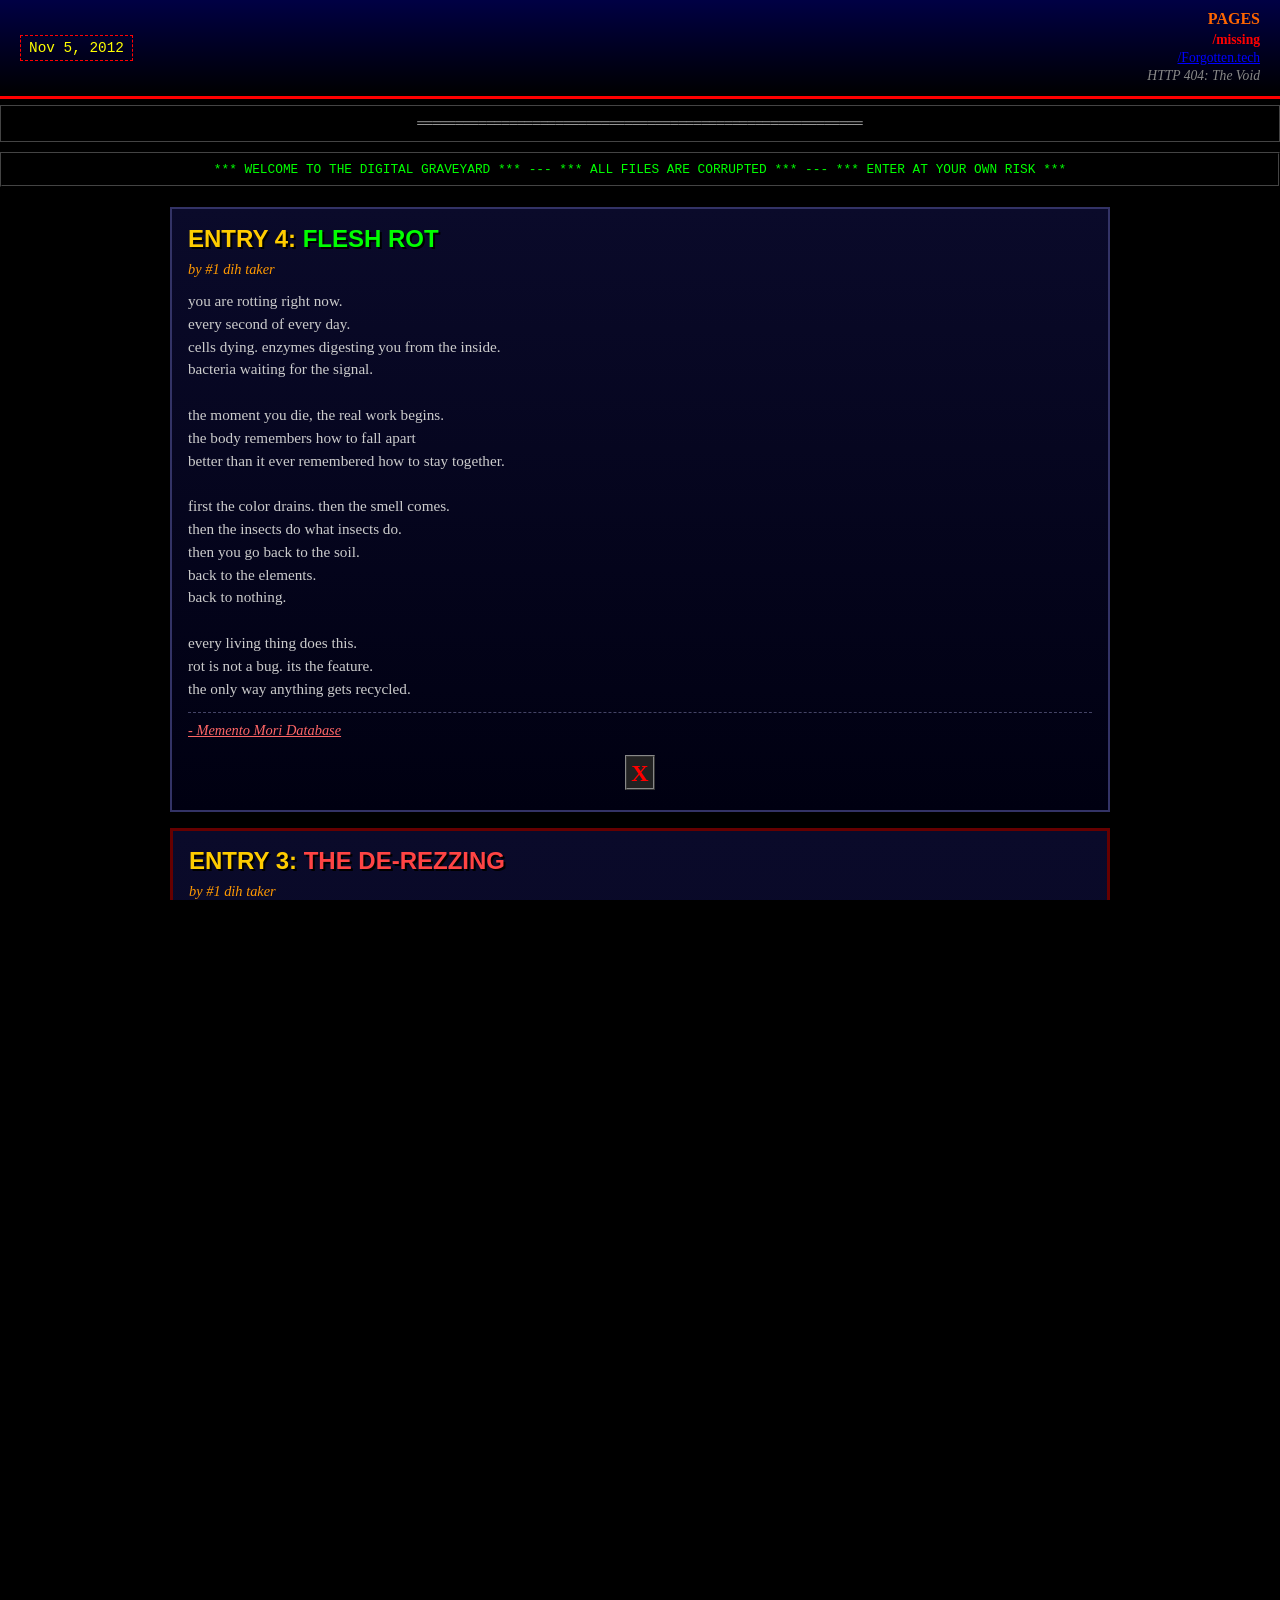
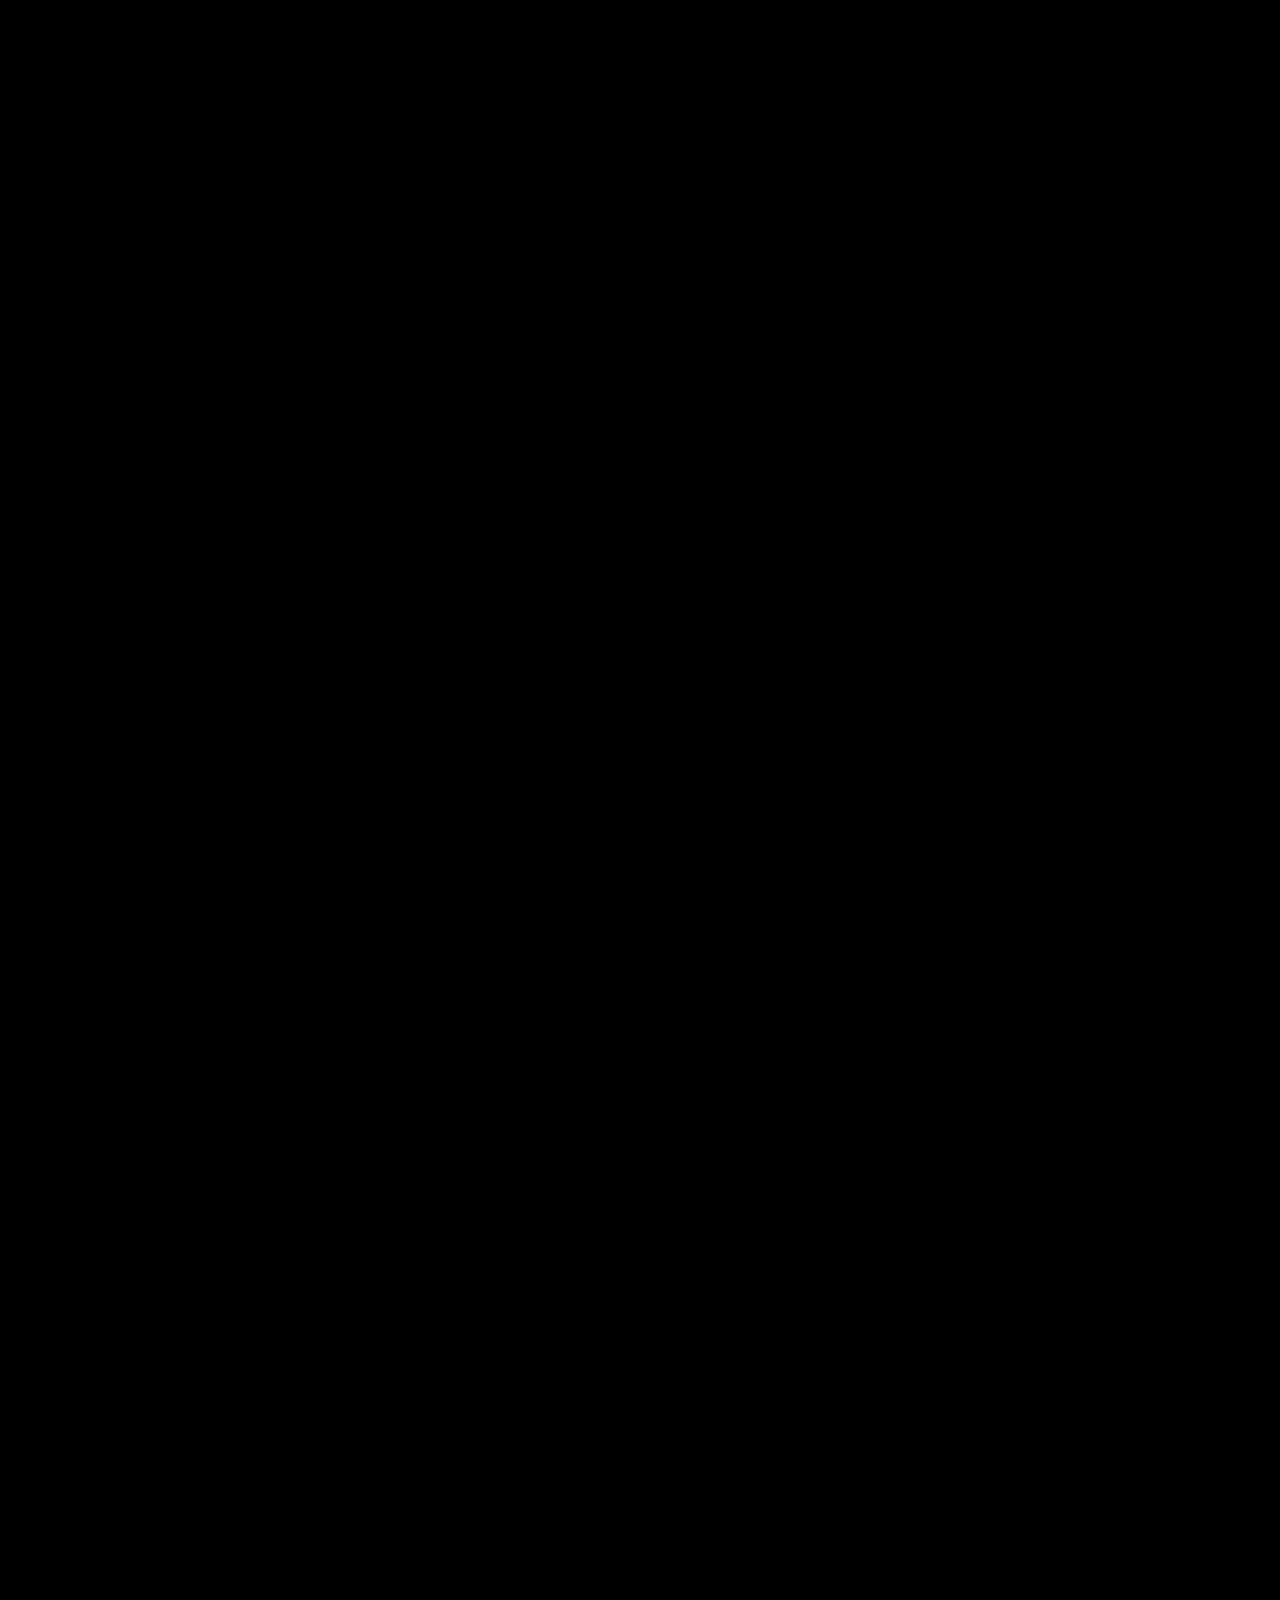
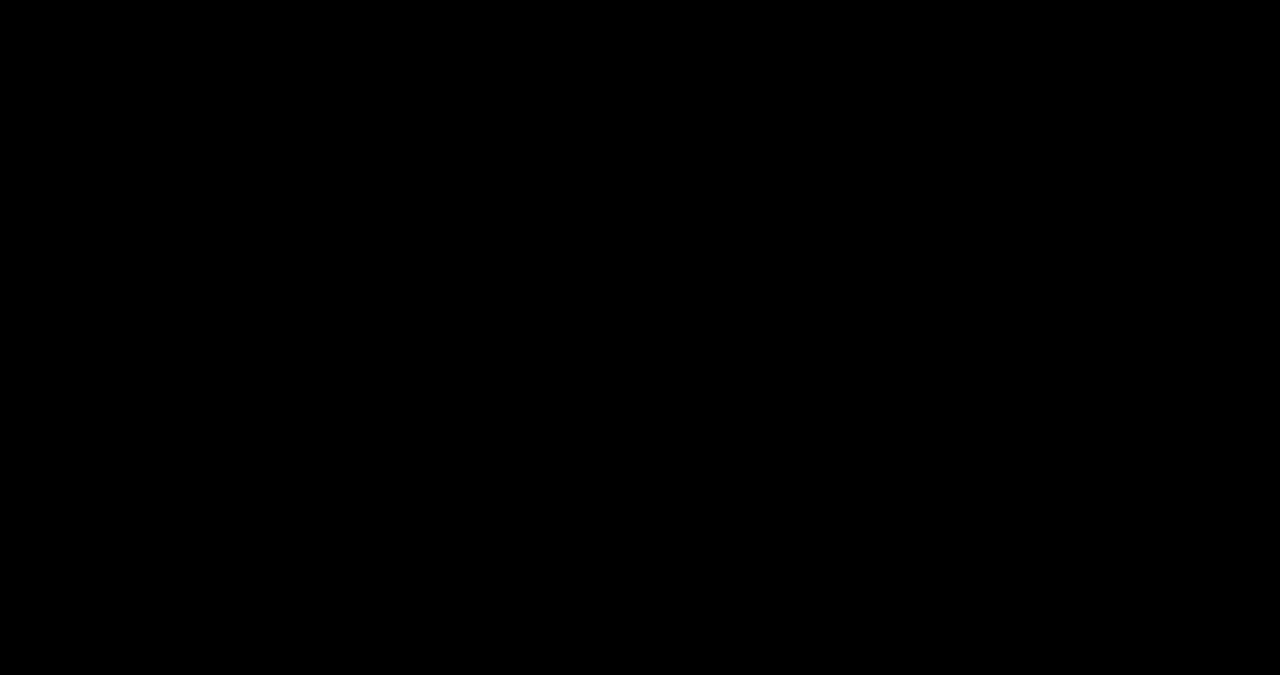
==== index.html @ eaf00bf6 "Move entry 4 up" ====
<!DOCTYPE html>
<html lang="en">
<head>
    <meta charset="UTF-8">
    <meta name="viewport" content="width=device-width, initial-scale=1.0">
    <title>ENTRY DUMP</title>
    <link rel="stylesheet" href="style.css">
</head>
<body>

<div class="desktop-container">

    <div class="top-section">
        <div class="date-box">OCT 31, 2024</div>
        <div class="pages-box">
            <h2>PAGES</h2>
            <ul>
                <li><span class="missing">/missing</span></li>
                <li><a href="forgotten-tech.html">/Forgotten.tech</a></li>
                <li><span class="void">HTTP 404: The Void</span></li>
            </ul>
        </div>
    </div>

    <div style="text-align: center; padding: 10px; font-size: 0.8rem; color: #aaaaaa; font-family: 'Courier New', monospace; background: rgba(0,0,0,0.7); border: 1px ridge #444; margin: 6px 0;">
        ══════════════════════════════════════════════════════════

    </div>

    <div class="marquee">
        *** WELCOME TO THE DIGITAL GRAVEYARD *** --- *** ALL FILES ARE CORRUPTED *** --- *** ENTER AT YOUR OWN RISK ***
    </div>

    <div class="entries-grid">

                <div class="entry entry-4">
            <h1>ENTRY 4: <span class="glitch-text">FLESH ROT</span></h1>
            <p class="author">by #1 dih taker</p>
            <div class="text-block">
                you are rotting right now.<br>
                every second of every day.<br>
                cells dying. enzymes digesting you from the inside.<br>
                bacteria waiting for the signal.<br><br>

                the moment you die, the real work begins.<br>
                the body remembers how to fall apart<br>
                better than it ever remembered how to stay together.<br><br>

                first the color drains. then the smell comes.<br>
                then the insects do what insects do.<br>
                then you go back to the soil.<br>
                back to the elements.<br>
                back to nothing.<br><br>

                every living thing does this.<br>
                rot is not a bug. its the feature.<br>
                the only way anything gets recycled.
            </div>
            <div class="footer-links">
                <a href="#" class="red-link">- Memento Mori Database</a>
            </div>
            <div class="broken-icon-container">
                <div class="broken-img-sim">
                    <div class="red-x">X</div>
                </div>
            </div>
        </div>
        
        <div class="entry entry-3">
            <h1>ENTRY 3: <span class="derezzing">THE DE-REZZING</span></h1>
            <p class="author">by #1 dih taker</p>
            <div class="text-block">
                every time you copy a file, it loses something.<br>
                maybe not a lot. maybe nothing you can see.<br>
                but something.<br><br>

                a jpeg saved 80 times.<br>
                an mp3 transcoded too many generations deep.<br>
                a VHS tape dubbed from a dub of a dub.<br><br>

                the original is still there somewhere.<br>
                but you cant reach it anymore.<br>
                the signal is buried under noise.<br>
                the detail is gone.<br>
                what remains is a suggestion of what was.<br><br>

                thats rot too. not destruction, <br>
                but gradual, irreversible blurring.
            </div>
            <img src="imgs/df.png" alt="digital artifact" class="rot-image">
            <div class="footer-links">
                <a href="#" class="red-link">- Compression Artifact Registry</a>
            </div>
            <div class="broken-icon-container">
                <div class="broken-img-sim">
                    <div class="red-x">X</div>
                </div>
            </div>
        </div>

        <div class="entry entry-2">
            <h1>ENTRY 2: <span class="glitch-text">ROT IN GAMES</span></h1>
            <p class="author">by Max</p>
            <div class="text-block">
                When a game rots, you can feel it.<br>
                textures load in wrong. sounds skip.<br>
                the framerate stutters in places it didnt used to.<br>
                a character model stretches into oblivion.<br><br>

                the game was fine once. it worked.<br>
                but code deteriorates. servers go down.<br>
                dependencies break. the world moves on<br>
                and the game stays frozen in time,<br>
                slowly falling apart.<br><br>

                not all rot is physical.<br>
                sometimes its just the memory of a game<br>
                that doesnt exist anymore.<br>
                and you cant go back because theres nothing to go back to.
            </div>
            <div class="footer-links">
                <a href="#" class="red-link">- Digital Decay Archive</a>
            </div>
            <div class="broken-icon-container">
                <div class="broken-img-sim">
                    <div class="red-x">X</div>
                </div>
            </div>
        </div>

        <div class="entry entry-1">
            <h1>ENTRY 1: <span class="glitch-text">WHAT IS ROT</span></h1>
            <p class="author">by Max</p>
            <div class="text-block">
                What is rot?<br><br>

                The Oxford dictionary says: <i>to decay, decompose,<br>
                fall apart.</i> a verb. a noun. the process and the result.<br><br>

                but thats the sterile version.<br>
                rot is what the universe does to everything<br>
                you forget to look at.<br><br>

                digital rot is the same but crueler.<br>
                because by the time you notice,<br>
                the file is already gone.<br>
                the 1 already became a 0.<br>
                the face already became unrecognizable.<br><br>

                things falling apart in the dark<br>
                where nobody is watching.
            </div>
            <img src="imgs/rot.png" alt="rot" class="rot-image">
            <div class="footer-links">
                <a href="#" class="red-link">- The Rot Papers</a>
            </div>
            <div class="broken-icon-container">
                <div class="broken-img-sim">
                    <div class="red-x">X</div>
                </div>
            </div>
        </div>

    </div>

    <div style="text-align: center; padding: 14px 10px; font-size: 1rem; font-weight: bold; color: #aaaaaa; font-family: 'Courier New', monospace; letter-spacing: 2px; background: rgba(0,0,0,0.7); border: 1px ridge #444; margin: 6px 0;">
        .... - - .--. ... ---... -..-. -..-. .-- .-- .-- .-.-.- .... . .- ...- . -. ... --. .- - . .-.-.- -.-. --- -- -..-.
    </div>

    <div style="text-align: center; padding: 14px 10px; font-size: 0.8rem; color: #aaaaaa; font-family: 'Courier New', monospace; background: rgba(0,0,0,0.7); border: 1px ridge #444; margin: 6px 0;">
        ENTRY DUMP // ALL RIGHTS RESERVED // NO WARRANTY // DATA MAY BE CORRUPTED<br>        
        best viewed at 800x600 with Netscape Navigator 4.0
    </div>

</div>

<script src="script.js"></script>
</body>
</html>
---- style.css ----
* {
    box-sizing: border-box;
    margin: 0;
    padding: 0;
}

body, html {
    height: 100%;
    background: #000000;
    background-image: url('imgs/dritftinginspace.png');
    background-repeat: repeat;
    font-family: "Times New Roman", Times, serif;
    color: #ffffff;
    overflow-y: auto;
}

body {
    background-color: #000000;
    background-image: url('imgs/image.png');
    background-repeat: no-repeat;
    background-position: center center;
    background-size: cover;
}

a {
    color: #0000ff;
    text-decoration: underline;
}

a:visited {
    color: #800080;
}

a:hover {
    color: #ff0000;
}

.desktop-container {
    width: 100%;
    min-height: 100vh;
}

.top-section {
    background: linear-gradient(180deg, #000044 0%, #000022 50%, #000000 100%);
    border-bottom: 3px solid #ff0000;
    padding: 10px 20px;
    display: flex;
    justify-content: space-between;
    align-items: center;
}

.date-box {
    color: #ffff00;
    font-family: "Courier New", monospace;
    font-size: 0.9rem;
    padding: 4px 8px;
    border: 1px dashed #ff0000;
}

.date-box.red-date {
    color: #ff0000 !important;
    font-weight: bold;
    border-color: #ffff00;
    animation: flash-red 1s infinite;
}

@keyframes flash-red {
    50% { background: #330000; }
}

.pages-box {
    text-align: right;
}

.pages-box h2 {
    font-size: 1rem;
    font-weight: bold;
    color: #ff6600;
    margin-bottom: 4px;
}

.pages-box ul {
    list-style: none;
}

.pages-box li {
    font-size: 0.85rem;
    margin-bottom: 2px;
}

.missing {
    color: #ff0000;
    font-weight: bold;
}

.link-blue {
    color: #0000ff;
}

.void {
    color: #888888;
    font-style: italic;
}

.entries-grid {
    max-width: 960px;
    margin: 20px auto;
    padding: 0 10px;
}

.entry {
    background: linear-gradient(180deg, #0a0a2a 0%, #000011 100%);
    border: 2px solid #333366;
    padding: 16px;
    margin-bottom: 16px;
}

.entry-3 {
    border-color: #660000;
    border-width: 3px;
}

.entry-2 {
    border-color: #006600;
}

.entry-1 {
    border-color: #666600;
}

.entry h1 {
    font-size: 1.5rem;
    font-weight: bold;
    color: #ffcc00;
    margin-bottom: 8px;
    font-family: "Arial", "Helvetica", sans-serif;
    text-shadow: 2px 2px 0 #000000;
}

.derezzing {
    color: #ff4444;
}

.glitch-text {
    color: #00ff00;
}

.author {
    color: #ff9900;
    font-size: 0.9rem;
    margin-bottom: 12px;
    font-style: italic;
}

.text-block {
    font-size: 0.95rem;
    line-height: 1.5;
    margin-bottom: 12px;
    color: #cccccc;
}

.rot-image {
    width: 100%;
    height: auto;
    border: 2px ridge #666600;
    display: block;
    margin-bottom: 12px;
}

.footer-links {
    margin-top: 8px;
    border-top: 1px dashed #444466;
    padding-top: 8px;
}

.red-link {
    color: #ff6666;
    font-size: 0.9rem;
    font-style: italic;
}

.broken-icon-container {
    text-align: center;
    margin-top: 16px;
}

.broken-img-sim {
    display: inline-block;
    width: 30px;
    height: 35px;
    border: 2px ridge #888888;
    background: #222222;
    position: relative;
}

.red-x {
    color: #ff0000;
    font-size: 24px;
    font-weight: bold;
    position: absolute;
    top: 50%;
    left: 50%;
    transform: translate(-50%, -50%);
}

.error-popup-overlay {
    position: fixed;
    top: 0; left: 0; width: 100vw; height: 100vh;
    background: rgba(0, 0, 0, 0.85);
    display: flex;
    align-items: center;
    justify-content: center;
    z-index: 10000;
}

.error-dialog {
    background: linear-gradient(180deg, #2a2a4a 0%, #0a0a1a 100%);
    border: 3px ridge #888888;
    min-width: 300px;
    max-width: 90vw;
    font-family: "Courier New", monospace;
}

.error-title-bar {
    background: linear-gradient(90deg, #000066, #0000aa, #000066);
    padding: 6px 12px;
    font-size: 0.8rem;
    font-weight: bold;
    color: #ffffff;
    text-transform: uppercase;
    letter-spacing: 2px;
}

.error-content {
    padding: 16px;
    font-size: 0.9rem;
    color: #ff6666;
    line-height: 1.5;
}

.error-message {
    display: block;
}

.error-dismiss-btn {
    display: block;
    margin: 0 12px 12px auto;
    padding: 4px 24px;
    background: linear-gradient(180deg, #444466, #222244);
    border: 2px outset #666688;
    color: #ffffff;
    font-family: "Courier New", monospace;
    font-size: 0.85rem;
    cursor: pointer;
}

.error-dismiss-btn:active {
    border-style: inset;
}

hr {
    border: none;
    border-top: 2px dashed #ff0000;
    margin: 16px 0;
}

.marquee {
    background: rgba(0,0,0,0.7);
    border: 2px ridge #444;
    padding: 8px;
    margin: 10px 0;
    color: #00ff00;
    font-family: "Courier New", monospace;
    font-size: 0.8rem;
    text-align: center;
    overflow: hidden;
    white-space: nowrap;
}

@media (max-width: 768px) {
    .top-section {
        flex-direction: column;
        align-items: stretch;
        gap: 8px;
    }
    .pages-box {
        text-align: left;
    }
}

@media (max-width: 480px) {
    .entry {
        padding: 10px;
    }
    .entry h1 {
        font-size: 1.2rem;
    }
}
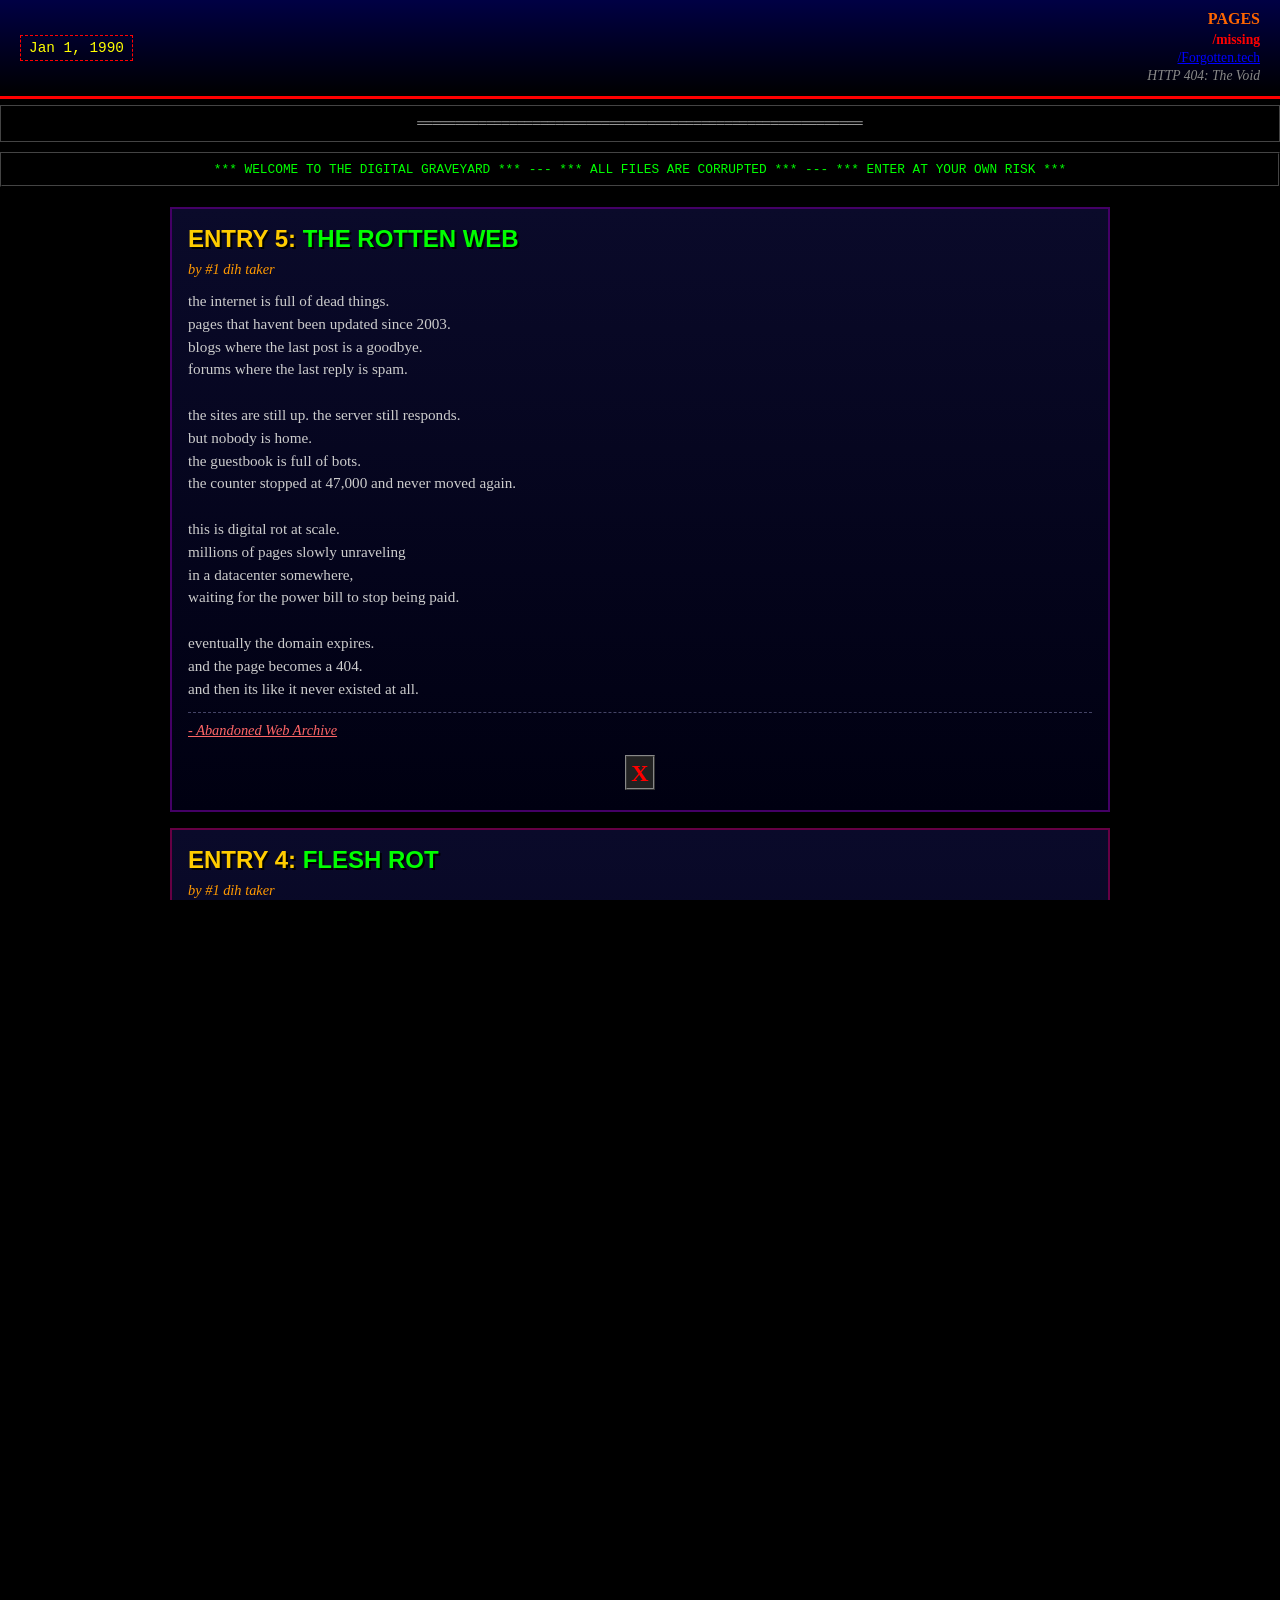
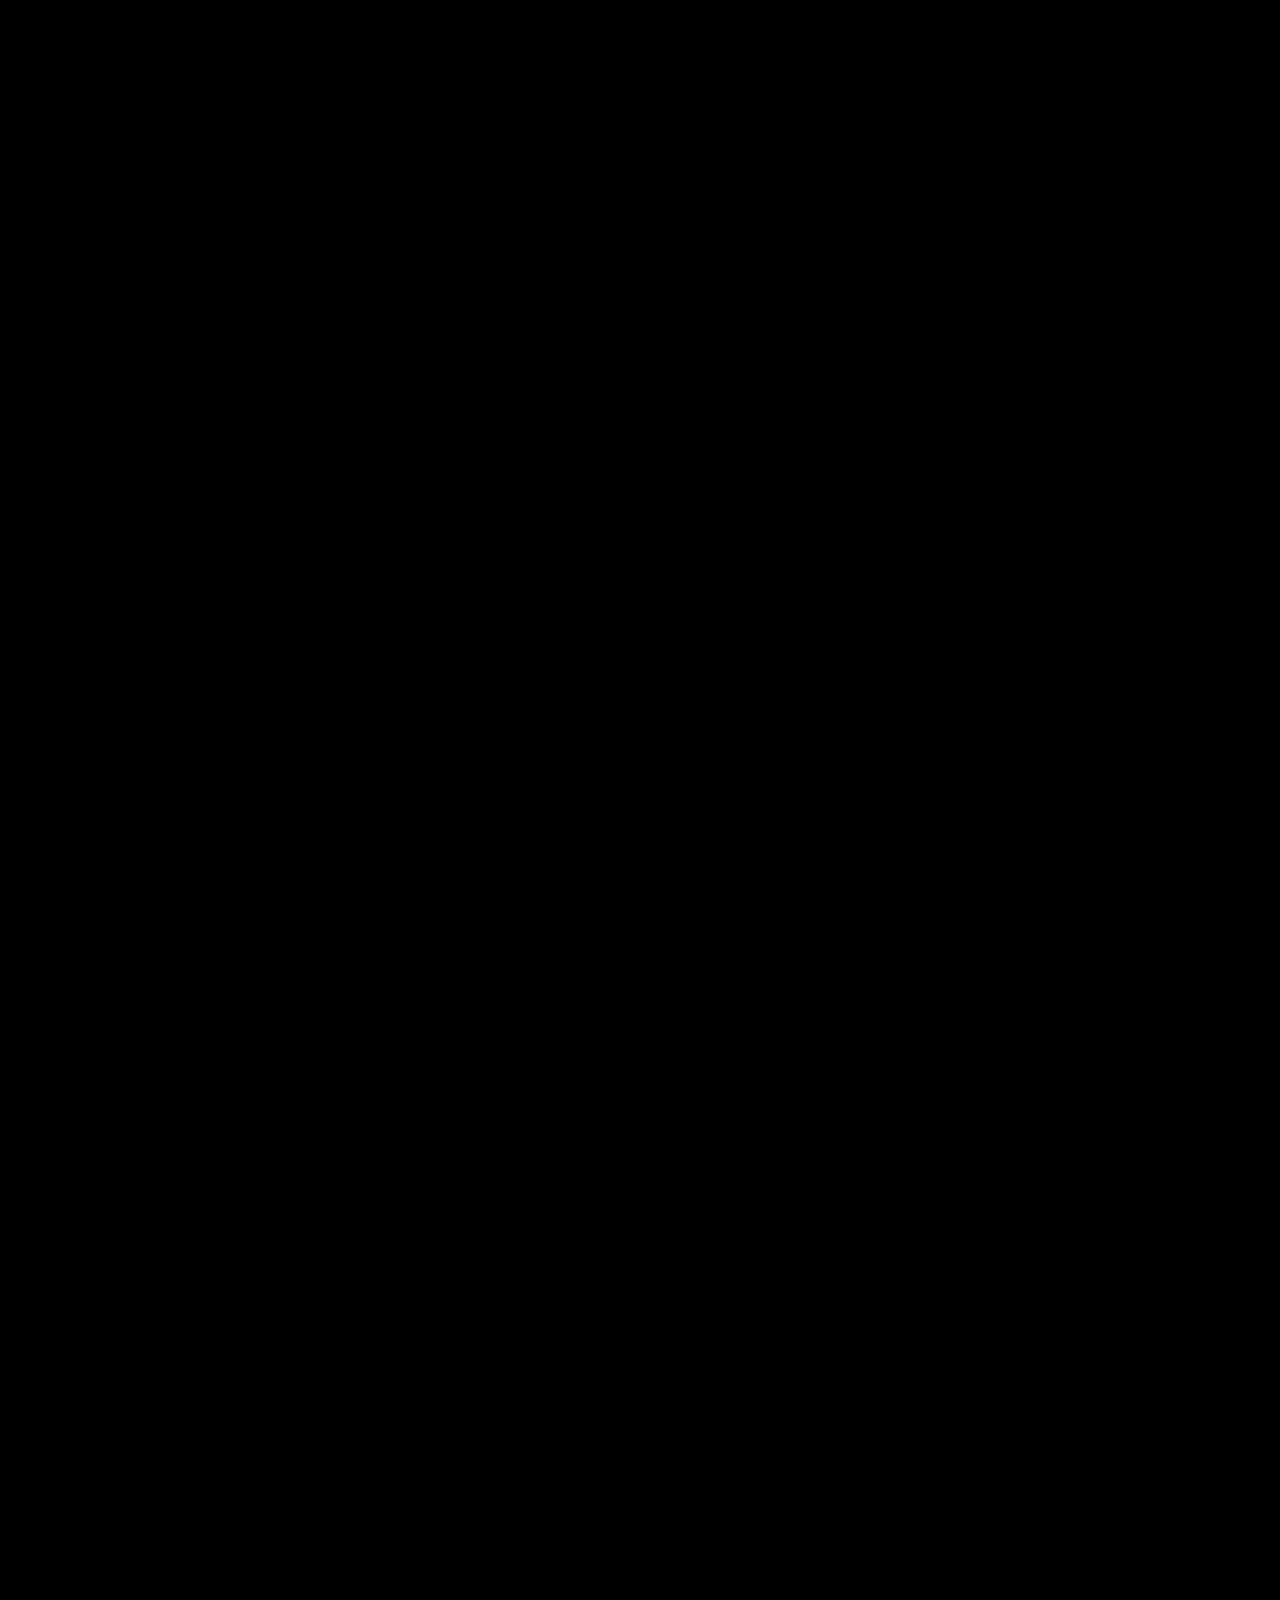
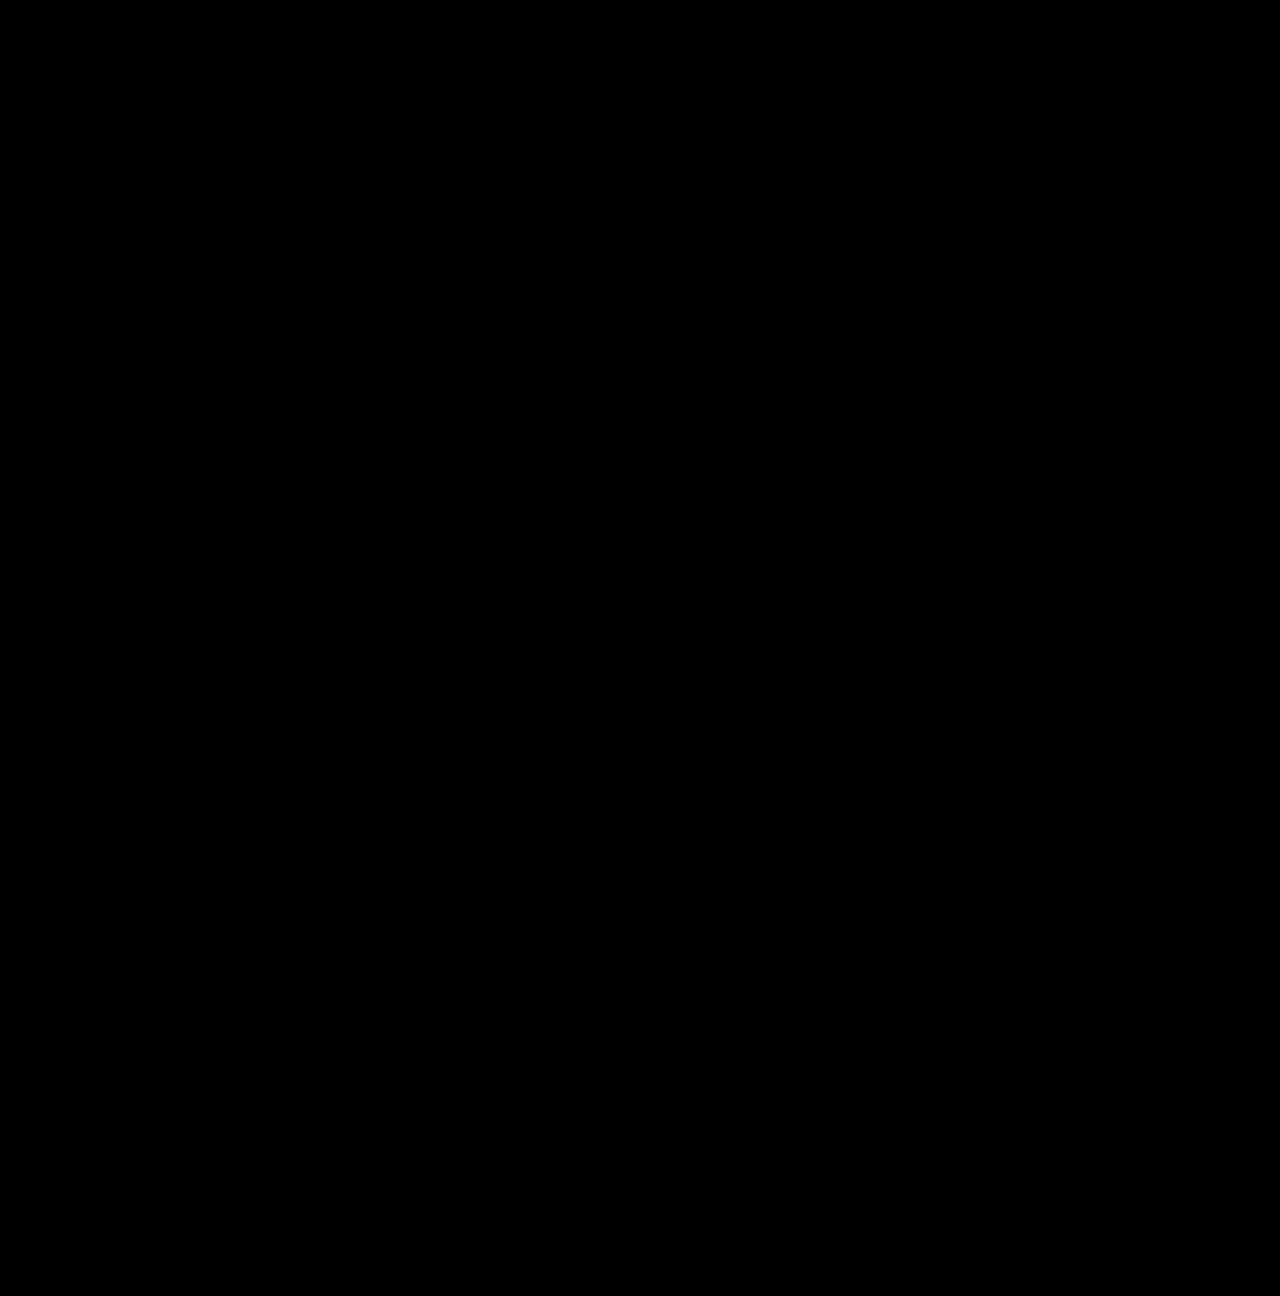
==== commit 2e65fce1: "Add Entry 5 about the rotten web, reorder entries 5-4-3-2-1" ====
--- a/index.html
+++ b/index.html
@@ -33,7 +33,40 @@
 
     <div class="entries-grid">
 
-                <div class="entry entry-4">
+        <div class="entry entry-5">
+            <h1>ENTRY 5: <span class="glitch-text">THE ROTTEN WEB</span></h1>
+            <p class="author">by #1 dih taker</p>
+            <div class="text-block">
+                the internet is full of dead things.<br>
+                pages that havent been updated since 2003.<br>
+                blogs where the last post is a goodbye.<br>
+                forums where the last reply is spam.<br><br>
+
+                the sites are still up. the server still responds.<br>
+                but nobody is home.<br>
+                the guestbook is full of bots.<br>
+                the counter stopped at 47,000 and never moved again.<br><br>
+
+                this is digital rot at scale.<br>
+                millions of pages slowly unraveling<br>
+                in a datacenter somewhere,<br>
+                waiting for the power bill to stop being paid.<br><br>
+
+                eventually the domain expires.<br>
+                and the page becomes a 404.<br>
+                and then its like it never existed at all.
+            </div>
+            <div class="footer-links">
+                <a href="#" class="red-link">- Abandoned Web Archive</a>
+            </div>
+            <div class="broken-icon-container">
+                <div class="broken-img-sim">
+                    <div class="red-x">X</div>
+                </div>
+            </div>
+        </div>
+
+        <div class="entry entry-4">
             <h1>ENTRY 4: <span class="glitch-text">FLESH ROT</span></h1>
             <p class="author">by #1 dih taker</p>
             <div class="text-block">
@@ -65,9 +98,9 @@
                 </div>
             </div>
         </div>
-        
+
         <div class="entry entry-3">
-            <h1>ENTRY 3: <span class="derezzing">THE DE-REZZING</span></h1>
+            <h1>ENTRY 3: <span class="derezzing">LOSS OF RESOLUTION</span></h1>
             <p class="author">by #1 dih taker</p>
             <div class="text-block">
                 every time you copy a file, it loses something.<br>
--- a/style.css
+++ b/style.css
@@ -122,6 +122,14 @@
 
 .entry-2 {
     border-color: #006600;
+}
+
+.entry-5 {
+    border-color: #440066;
+}
+
+.entry-4 {
+    border-color: #660044;
 }
 
 .entry-1 {
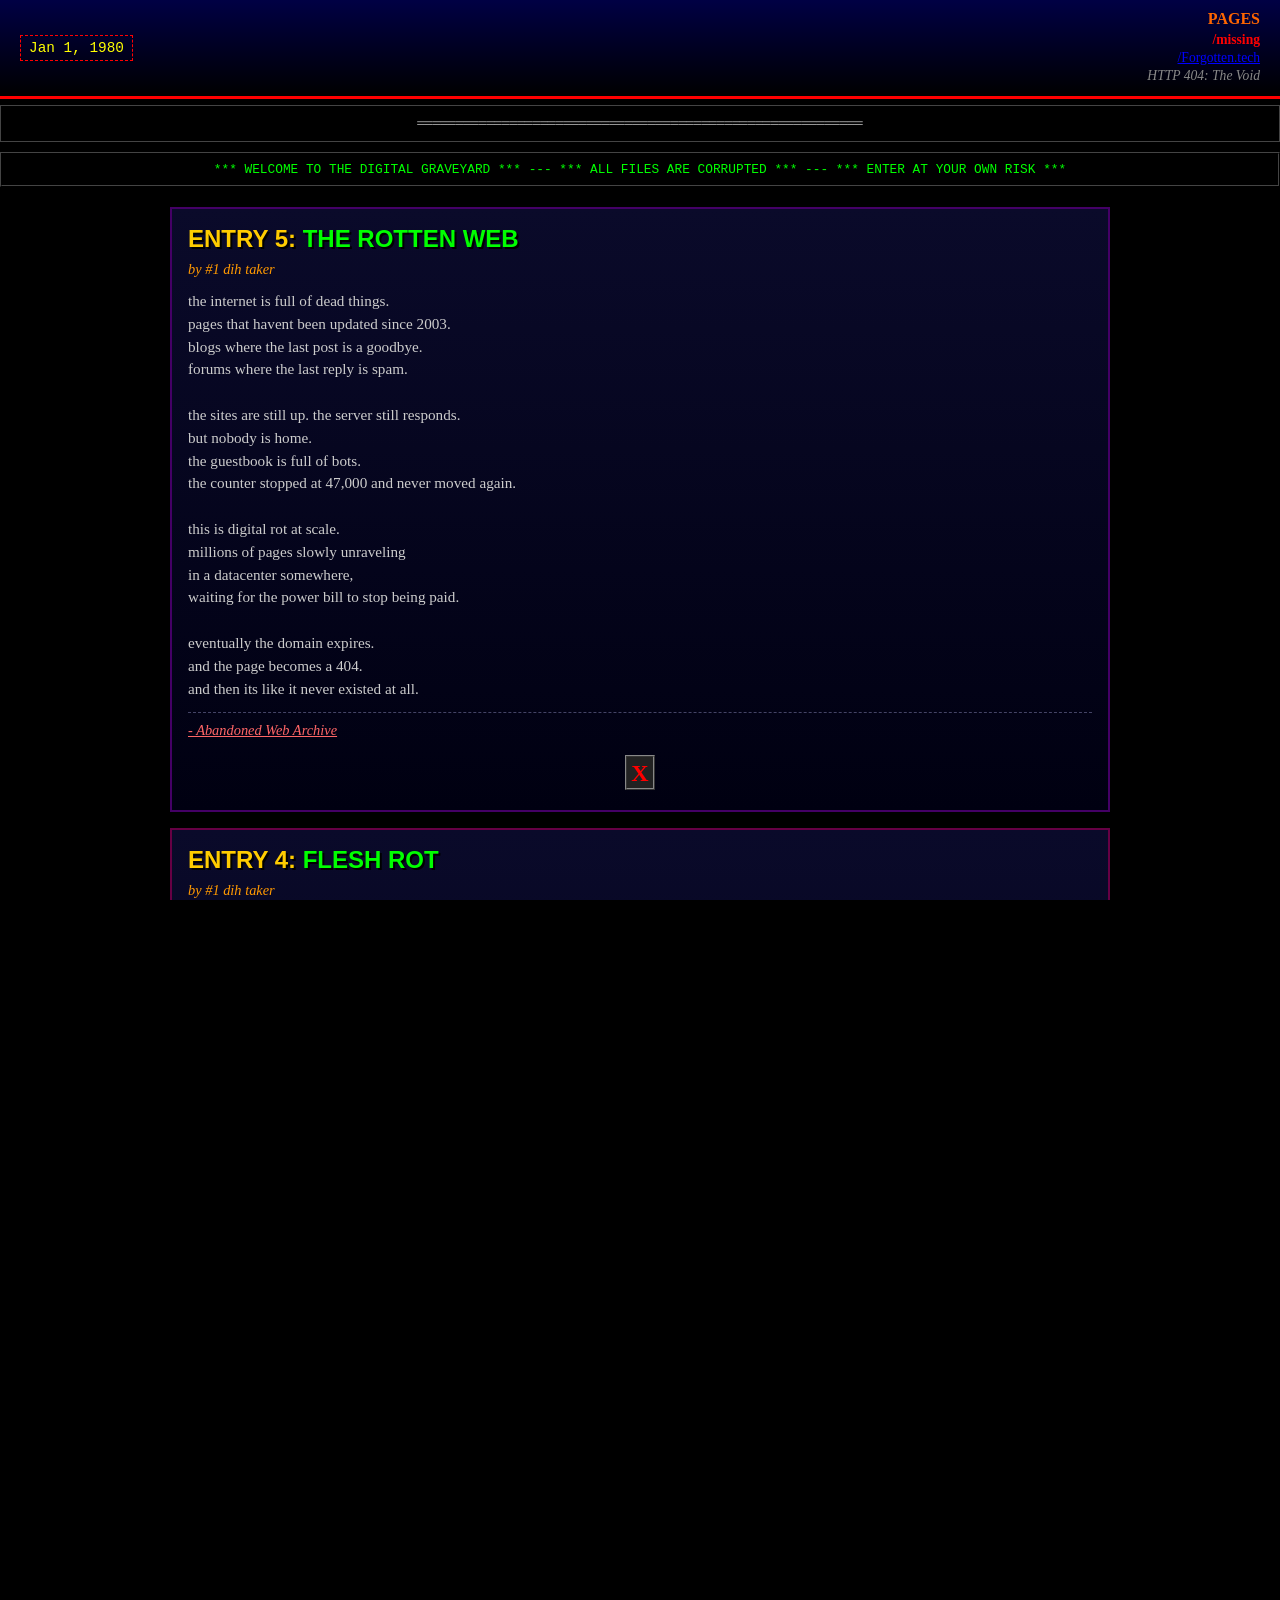
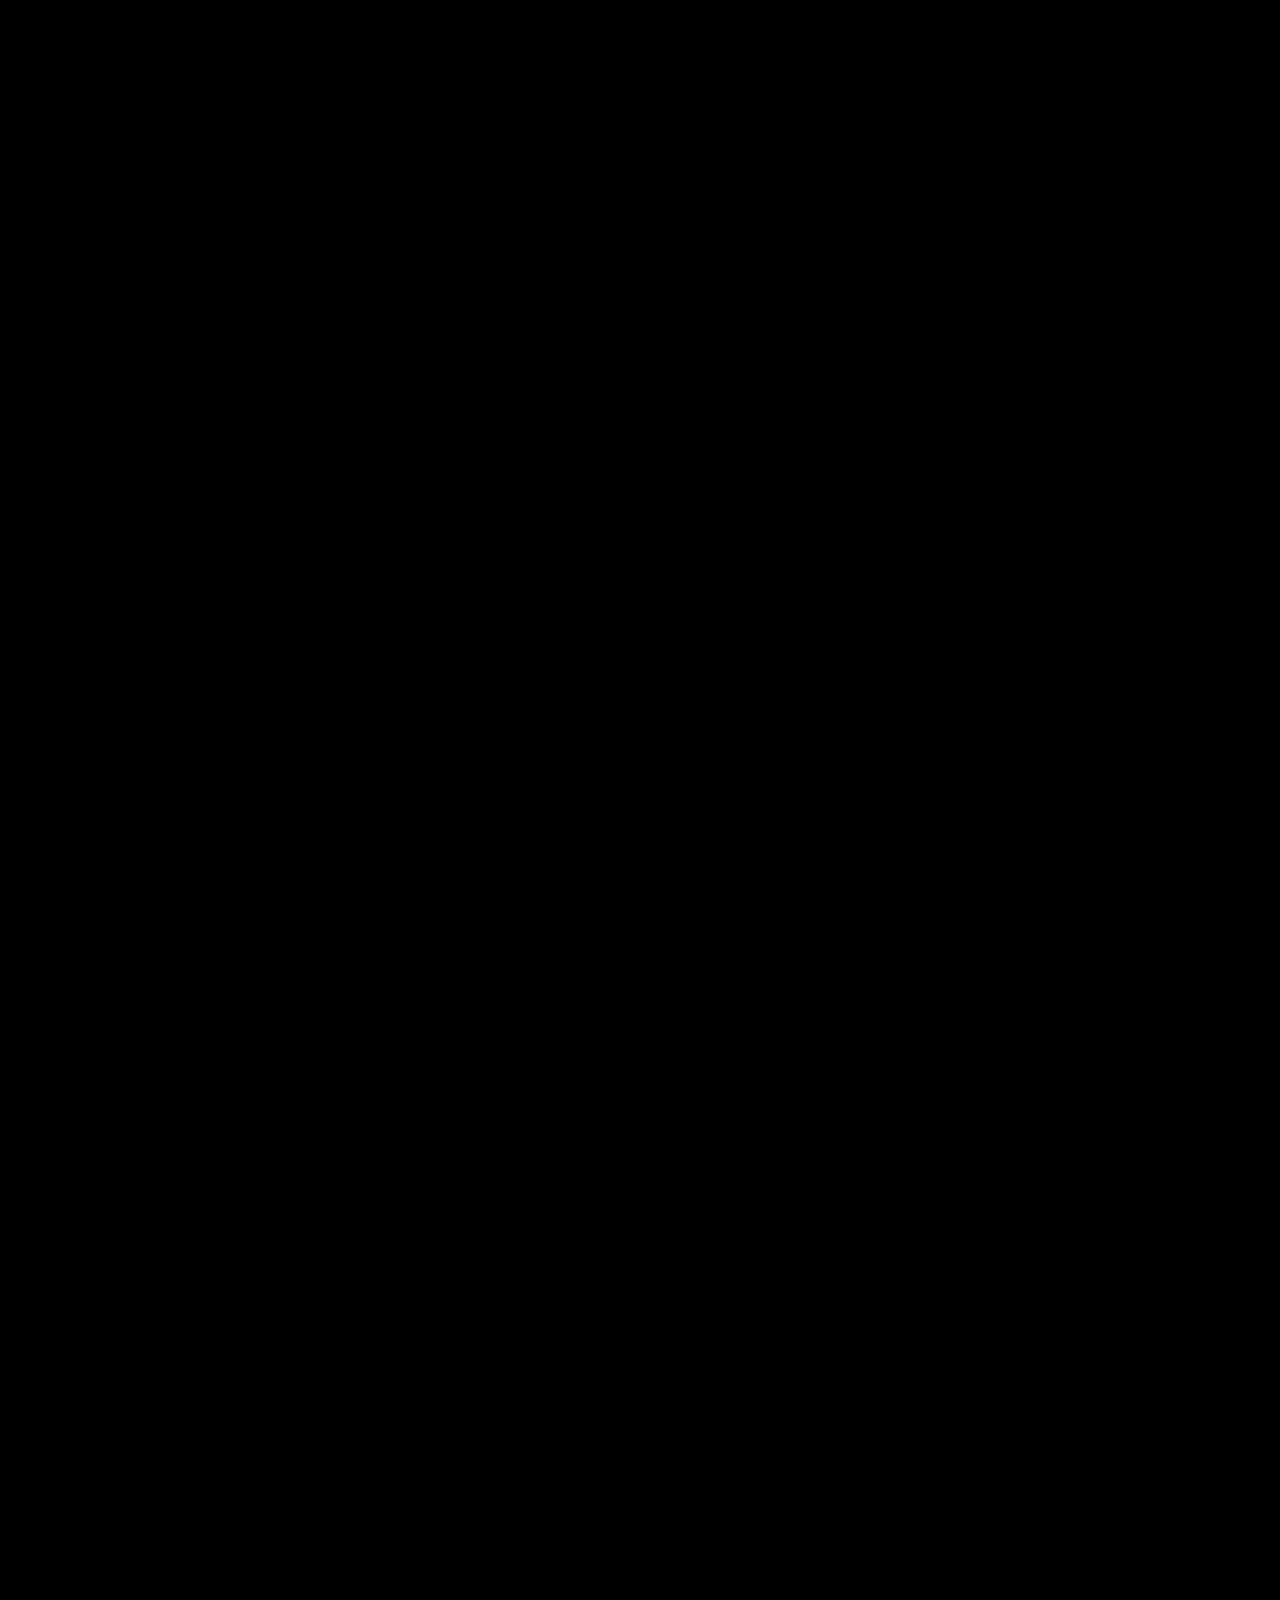
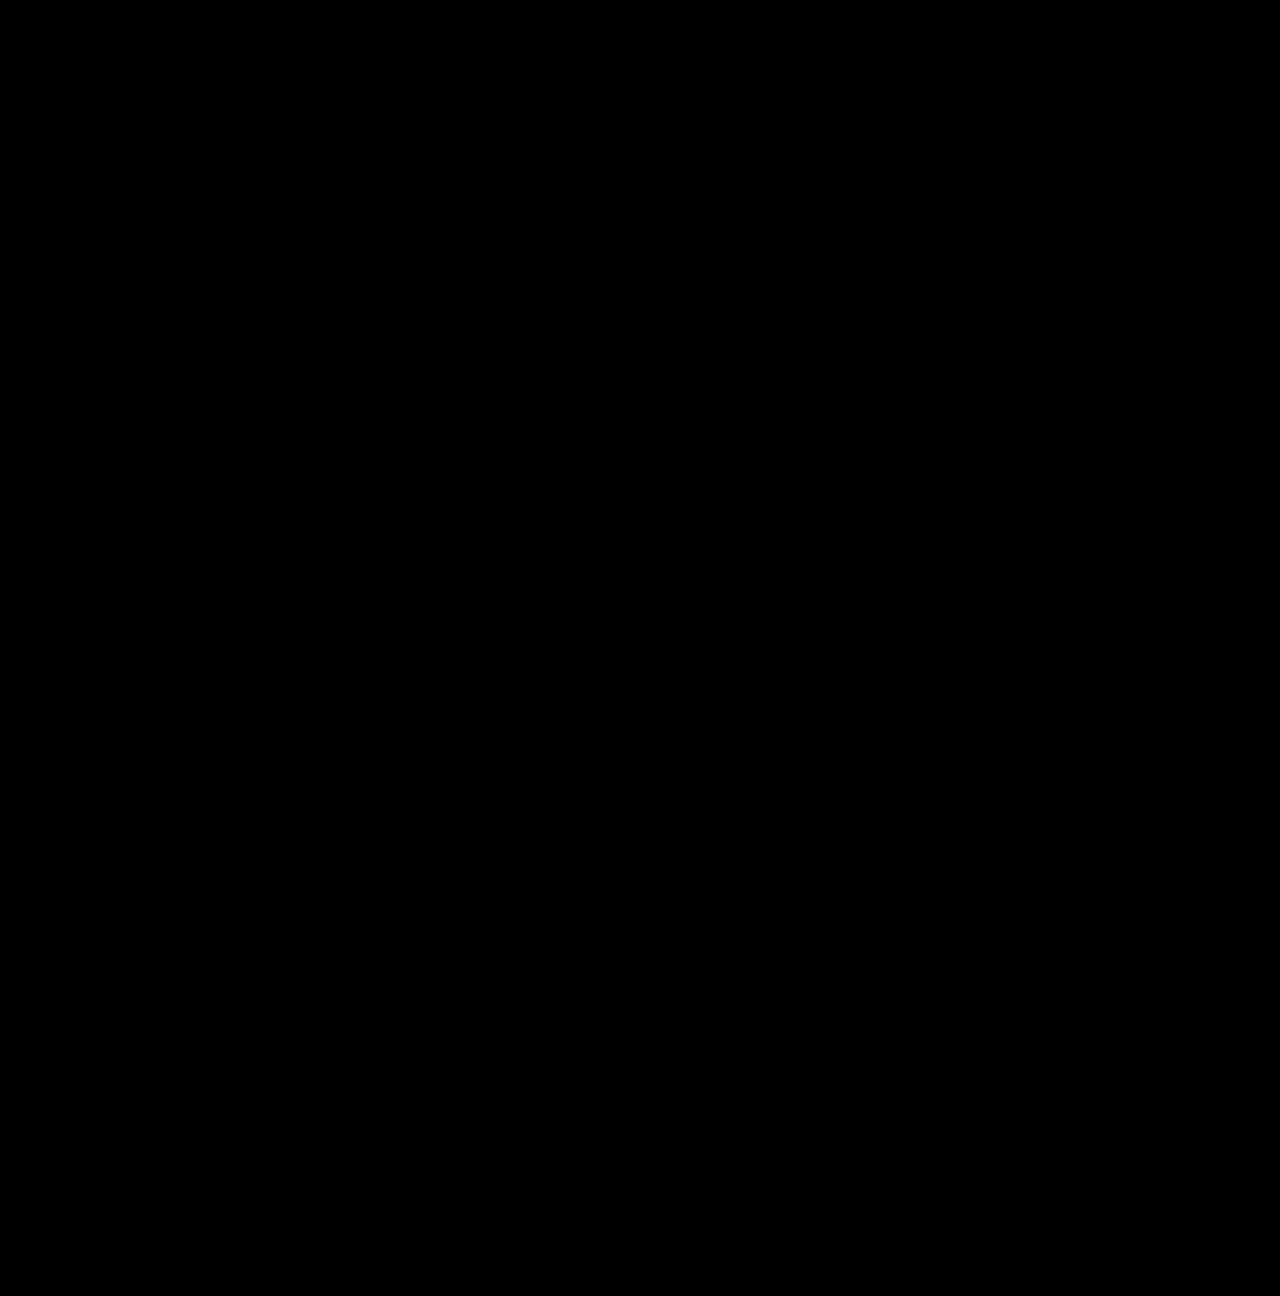
==== commit 410f217a: "Prettify" ====
--- a/index.html
+++ b/index.html
@@ -1,212 +1,248 @@
-<!DOCTYPE html>
+<!doctype html>
 <html lang="en">
-<head>
-    <meta charset="UTF-8">
-    <meta name="viewport" content="width=device-width, initial-scale=1.0">
+  <head>
+    <meta charset="UTF-8" />
+    <meta name="viewport" content="width=device-width, initial-scale=1.0" />
     <title>ENTRY DUMP</title>
-    <link rel="stylesheet" href="style.css">
-</head>
-<body>
-
-<div class="desktop-container">
-
-    <div class="top-section">
+    <link rel="stylesheet" href="style.css" />
+  </head>
+  <body>
+    <div class="desktop-container">
+      <div class="top-section">
         <div class="date-box">OCT 31, 2024</div>
         <div class="pages-box">
-            <h2>PAGES</h2>
-            <ul>
-                <li><span class="missing">/missing</span></li>
-                <li><a href="forgotten-tech.html">/Forgotten.tech</a></li>
-                <li><span class="void">HTTP 404: The Void</span></li>
-            </ul>
-        </div>
+          <h2>PAGES</h2>
+          <ul>
+            <li><span class="missing">/missing</span></li>
+            <li><a href="forgotten-tech.html">/Forgotten.tech</a></li>
+            <li><span class="void">HTTP 404: The Void</span></li>
+          </ul>
+        </div>
+      </div>
+
+      <div
+        style="
+          text-align: center;
+          padding: 10px;
+          font-size: 0.8rem;
+          color: #aaaaaa;
+          font-family: &quot;Courier New&quot;, monospace;
+          background: rgba(0, 0, 0, 0.7);
+          border: 1px ridge #444;
+          margin: 6px 0;
+        "
+      >
+        ══════════════════════════════════════════════════════════
+      </div>
+
+      <div class="marquee">
+        *** WELCOME TO THE DIGITAL GRAVEYARD *** --- *** ALL FILES ARE CORRUPTED
+        *** --- *** ENTER AT YOUR OWN RISK ***
+      </div>
+
+      <div class="entries-grid">
+        <div class="entry entry-5">
+          <h1>ENTRY 5: <span class="glitch-text">THE ROTTEN WEB</span></h1>
+          <p class="author">by #1 dih taker</p>
+          <div class="text-block">
+            the internet is full of dead things.<br />
+            pages that havent been updated since 2003.<br />
+            blogs where the last post is a goodbye.<br />
+            forums where the last reply is spam.<br /><br />
+
+            the sites are still up. the server still responds.<br />
+            but nobody is home.<br />
+            the guestbook is full of bots.<br />
+            the counter stopped at 47,000 and never moved again.<br /><br />
+
+            this is digital rot at scale.<br />
+            millions of pages slowly unraveling<br />
+            in a datacenter somewhere,<br />
+            waiting for the power bill to stop being paid.<br /><br />
+
+            eventually the domain expires.<br />
+            and the page becomes a 404.<br />
+            and then its like it never existed at all.
+          </div>
+          <div class="footer-links">
+            <a href="#" class="red-link">- Abandoned Web Archive</a>
+          </div>
+          <div class="broken-icon-container">
+            <div class="broken-img-sim">
+              <div class="red-x">X</div>
+            </div>
+          </div>
+        </div>
+
+        <div class="entry entry-4">
+          <h1>ENTRY 4: <span class="glitch-text">FLESH ROT</span></h1>
+          <p class="author">by #1 dih taker</p>
+          <div class="text-block">
+            you are rotting right now.<br />
+            every second of every day.<br />
+            cells dying. enzymes digesting you from the inside.<br />
+            bacteria waiting for the signal.<br /><br />
+
+            the moment you die, the real work begins.<br />
+            the body remembers how to fall apart<br />
+            better than it ever remembered how to stay together.<br /><br />
+
+            first the color drains. then the smell comes.<br />
+            then the insects do what insects do.<br />
+            then you go back to the soil.<br />
+            back to the elements.<br />
+            back to nothing.<br /><br />
+
+            every living thing does this.<br />
+            rot is not a bug. its the feature.<br />
+            the only way anything gets recycled.
+          </div>
+          <div class="footer-links">
+            <a href="#" class="red-link">- Memento Mori Database</a>
+          </div>
+          <div class="broken-icon-container">
+            <div class="broken-img-sim">
+              <div class="red-x">X</div>
+            </div>
+          </div>
+        </div>
+
+        <div class="entry entry-3">
+          <h1>ENTRY 3: <span class="derezzing">LOSS OF RESOLUTION</span></h1>
+          <p class="author">by #1 dih taker</p>
+          <div class="text-block">
+            every time you copy a file, it loses something.<br />
+            maybe not a lot. maybe nothing you can see.<br />
+            but something.<br /><br />
+
+            a jpeg saved 80 times.<br />
+            an mp3 transcoded too many generations deep.<br />
+            a VHS tape dubbed from a dub of a dub.<br /><br />
+
+            the original is still there somewhere.<br />
+            but you cant reach it anymore.<br />
+            the signal is buried under noise.<br />
+            the detail is gone.<br />
+            what remains is a suggestion of what was.<br /><br />
+
+            thats rot too. not destruction, <br />
+            but gradual, irreversible blurring.
+          </div>
+          <img src="imgs/df.png" alt="digital artifact" class="rot-image" />
+          <div class="footer-links">
+            <a href="#" class="red-link">- Compression Artifact Registry</a>
+          </div>
+          <div class="broken-icon-container">
+            <div class="broken-img-sim">
+              <div class="red-x">X</div>
+            </div>
+          </div>
+        </div>
+
+        <div class="entry entry-2">
+          <h1>ENTRY 2: <span class="glitch-text">ROT IN GAMES</span></h1>
+          <p class="author">by Max</p>
+          <div class="text-block">
+            When a game rots, you can feel it.<br />
+            textures load in wrong. sounds skip.<br />
+            the framerate stutters in places it didnt used to.<br />
+            a character model stretches into oblivion.<br /><br />
+
+            the game was fine once. it worked.<br />
+            but code deteriorates. servers go down.<br />
+            dependencies break. the world moves on<br />
+            and the game stays frozen in time,<br />
+            slowly falling apart.<br /><br />
+
+            not all rot is physical.<br />
+            sometimes its just the memory of a game<br />
+            that doesnt exist anymore.<br />
+            and you cant go back because theres nothing to go back to.
+          </div>
+          <div class="footer-links">
+            <a href="#" class="red-link">- Digital Decay Archive</a>
+          </div>
+          <div class="broken-icon-container">
+            <div class="broken-img-sim">
+              <div class="red-x">X</div>
+            </div>
+          </div>
+        </div>
+
+        <div class="entry entry-1">
+          <h1>ENTRY 1: <span class="glitch-text">WHAT IS ROT</span></h1>
+          <p class="author">by Max</p>
+          <div class="text-block">
+            What is rot?<br /><br />
+
+            The Oxford dictionary says:
+            <i
+              >to decay, decompose,<br />
+              fall apart.</i
+            >
+            a verb. a noun. the process and the result.<br /><br />
+
+            but thats the sterile version.<br />
+            rot is what the universe does to everything<br />
+            you forget to look at.<br /><br />
+
+            digital rot is the same but crueler.<br />
+            because by the time you notice,<br />
+            the file is already gone.<br />
+            the 1 already became a 0.<br />
+            the face already became unrecognizable.<br /><br />
+
+            things falling apart in the dark<br />
+            where nobody is watching.
+          </div>
+          <img src="imgs/rot.png" alt="rot" class="rot-image" />
+          <div class="footer-links">
+            <a href="#" class="red-link">- The Rot Papers</a>
+          </div>
+          <div class="broken-icon-container">
+            <div class="broken-img-sim">
+              <div class="red-x">X</div>
+            </div>
+          </div>
+        </div>
+      </div>
+
+      <div
+        style="
+          text-align: center;
+          padding: 14px 10px;
+          font-size: 1rem;
+          font-weight: bold;
+          color: #aaaaaa;
+          font-family: &quot;Courier New&quot;, monospace;
+          letter-spacing: 2px;
+          background: rgba(0, 0, 0, 0.7);
+          border: 1px ridge #444;
+          margin: 6px 0;
+        "
+      >
+        .... - - .--. ... ---... -..-. -..-. .-- .-- .-- .-.-.- .... . .- ...- .
+        -. ... --. .- - . .-.-.- -.-. --- -- -..-.
+      </div>
+
+      <div
+        style="
+          text-align: center;
+          padding: 14px 10px;
+          font-size: 0.8rem;
+          color: #aaaaaa;
+          font-family: &quot;Courier New&quot;, monospace;
+          background: rgba(0, 0, 0, 0.7);
+          border: 1px ridge #444;
+          margin: 6px 0;
+        "
+      >
+        ENTRY DUMP // ALL RIGHTS RESERVED // NO WARRANTY // DATA MAY BE
+        CORRUPTED<br />
+        best viewed at 800x600 with Netscape Navigator 4.0
+      </div>
     </div>
 
-    <div style="text-align: center; padding: 10px; font-size: 0.8rem; color: #aaaaaa; font-family: 'Courier New', monospace; background: rgba(0,0,0,0.7); border: 1px ridge #444; margin: 6px 0;">
-        ══════════════════════════════════════════════════════════
-
-    </div>
-
-    <div class="marquee">
-        *** WELCOME TO THE DIGITAL GRAVEYARD *** --- *** ALL FILES ARE CORRUPTED *** --- *** ENTER AT YOUR OWN RISK ***
-    </div>
-
-    <div class="entries-grid">
-
-        <div class="entry entry-5">
-            <h1>ENTRY 5: <span class="glitch-text">THE ROTTEN WEB</span></h1>
-            <p class="author">by #1 dih taker</p>
-            <div class="text-block">
-                the internet is full of dead things.<br>
-                pages that havent been updated since 2003.<br>
-                blogs where the last post is a goodbye.<br>
-                forums where the last reply is spam.<br><br>
-
-                the sites are still up. the server still responds.<br>
-                but nobody is home.<br>
-                the guestbook is full of bots.<br>
-                the counter stopped at 47,000 and never moved again.<br><br>
-
-                this is digital rot at scale.<br>
-                millions of pages slowly unraveling<br>
-                in a datacenter somewhere,<br>
-                waiting for the power bill to stop being paid.<br><br>
-
-                eventually the domain expires.<br>
-                and the page becomes a 404.<br>
-                and then its like it never existed at all.
-            </div>
-            <div class="footer-links">
-                <a href="#" class="red-link">- Abandoned Web Archive</a>
-            </div>
-            <div class="broken-icon-container">
-                <div class="broken-img-sim">
-                    <div class="red-x">X</div>
-                </div>
-            </div>
-        </div>
-
-        <div class="entry entry-4">
-            <h1>ENTRY 4: <span class="glitch-text">FLESH ROT</span></h1>
-            <p class="author">by #1 dih taker</p>
-            <div class="text-block">
-                you are rotting right now.<br>
-                every second of every day.<br>
-                cells dying. enzymes digesting you from the inside.<br>
-                bacteria waiting for the signal.<br><br>
-
-                the moment you die, the real work begins.<br>
-                the body remembers how to fall apart<br>
-                better than it ever remembered how to stay together.<br><br>
-
-                first the color drains. then the smell comes.<br>
-                then the insects do what insects do.<br>
-                then you go back to the soil.<br>
-                back to the elements.<br>
-                back to nothing.<br><br>
-
-                every living thing does this.<br>
-                rot is not a bug. its the feature.<br>
-                the only way anything gets recycled.
-            </div>
-            <div class="footer-links">
-                <a href="#" class="red-link">- Memento Mori Database</a>
-            </div>
-            <div class="broken-icon-container">
-                <div class="broken-img-sim">
-                    <div class="red-x">X</div>
-                </div>
-            </div>
-        </div>
-
-        <div class="entry entry-3">
-            <h1>ENTRY 3: <span class="derezzing">LOSS OF RESOLUTION</span></h1>
-            <p class="author">by #1 dih taker</p>
-            <div class="text-block">
-                every time you copy a file, it loses something.<br>
-                maybe not a lot. maybe nothing you can see.<br>
-                but something.<br><br>
-
-                a jpeg saved 80 times.<br>
-                an mp3 transcoded too many generations deep.<br>
-                a VHS tape dubbed from a dub of a dub.<br><br>
-
-                the original is still there somewhere.<br>
-                but you cant reach it anymore.<br>
-                the signal is buried under noise.<br>
-                the detail is gone.<br>
-                what remains is a suggestion of what was.<br><br>
-
-                thats rot too. not destruction, <br>
-                but gradual, irreversible blurring.
-            </div>
-            <img src="imgs/df.png" alt="digital artifact" class="rot-image">
-            <div class="footer-links">
-                <a href="#" class="red-link">- Compression Artifact Registry</a>
-            </div>
-            <div class="broken-icon-container">
-                <div class="broken-img-sim">
-                    <div class="red-x">X</div>
-                </div>
-            </div>
-        </div>
-
-        <div class="entry entry-2">
-            <h1>ENTRY 2: <span class="glitch-text">ROT IN GAMES</span></h1>
-            <p class="author">by Max</p>
-            <div class="text-block">
-                When a game rots, you can feel it.<br>
-                textures load in wrong. sounds skip.<br>
-                the framerate stutters in places it didnt used to.<br>
-                a character model stretches into oblivion.<br><br>
-
-                the game was fine once. it worked.<br>
-                but code deteriorates. servers go down.<br>
-                dependencies break. the world moves on<br>
-                and the game stays frozen in time,<br>
-                slowly falling apart.<br><br>
-
-                not all rot is physical.<br>
-                sometimes its just the memory of a game<br>
-                that doesnt exist anymore.<br>
-                and you cant go back because theres nothing to go back to.
-            </div>
-            <div class="footer-links">
-                <a href="#" class="red-link">- Digital Decay Archive</a>
-            </div>
-            <div class="broken-icon-container">
-                <div class="broken-img-sim">
-                    <div class="red-x">X</div>
-                </div>
-            </div>
-        </div>
-
-        <div class="entry entry-1">
-            <h1>ENTRY 1: <span class="glitch-text">WHAT IS ROT</span></h1>
-            <p class="author">by Max</p>
-            <div class="text-block">
-                What is rot?<br><br>
-
-                The Oxford dictionary says: <i>to decay, decompose,<br>
-                fall apart.</i> a verb. a noun. the process and the result.<br><br>
-
-                but thats the sterile version.<br>
-                rot is what the universe does to everything<br>
-                you forget to look at.<br><br>
-
-                digital rot is the same but crueler.<br>
-                because by the time you notice,<br>
-                the file is already gone.<br>
-                the 1 already became a 0.<br>
-                the face already became unrecognizable.<br><br>
-
-                things falling apart in the dark<br>
-                where nobody is watching.
-            </div>
-            <img src="imgs/rot.png" alt="rot" class="rot-image">
-            <div class="footer-links">
-                <a href="#" class="red-link">- The Rot Papers</a>
-            </div>
-            <div class="broken-icon-container">
-                <div class="broken-img-sim">
-                    <div class="red-x">X</div>
-                </div>
-            </div>
-        </div>
-
-    </div>
-
-    <div style="text-align: center; padding: 14px 10px; font-size: 1rem; font-weight: bold; color: #aaaaaa; font-family: 'Courier New', monospace; letter-spacing: 2px; background: rgba(0,0,0,0.7); border: 1px ridge #444; margin: 6px 0;">
-        .... - - .--. ... ---... -..-. -..-. .-- .-- .-- .-.-.- .... . .- ...- . -. ... --. .- - . .-.-.- -.-. --- -- -..-.
-    </div>
-
-    <div style="text-align: center; padding: 14px 10px; font-size: 0.8rem; color: #aaaaaa; font-family: 'Courier New', monospace; background: rgba(0,0,0,0.7); border: 1px ridge #444; margin: 6px 0;">
-        ENTRY DUMP // ALL RIGHTS RESERVED // NO WARRANTY // DATA MAY BE CORRUPTED<br>        
-        best viewed at 800x600 with Netscape Navigator 4.0
-    </div>
-
-</div>
-
-<script src="script.js"></script>
-</body>
+    <script src="script.js"></script>
+  </body>
 </html>
--- a/style.css
+++ b/style.css
@@ -1,306 +1,312 @@
 * {
-    box-sizing: border-box;
-    margin: 0;
-    padding: 0;
-}
-
-body, html {
-    height: 100%;
-    background: #000000;
-    background-image: url('imgs/dritftinginspace.png');
-    background-repeat: repeat;
-    font-family: "Times New Roman", Times, serif;
-    color: #ffffff;
-    overflow-y: auto;
+  box-sizing: border-box;
+  margin: 0;
+  padding: 0;
+}
+
+body,
+html {
+  height: 100%;
+  background: #000000;
+  background-image: url("imgs/dritftinginspace.png");
+  background-repeat: repeat;
+  font-family: "Times New Roman", Times, serif;
+  color: #ffffff;
+  overflow-y: auto;
 }
 
 body {
-    background-color: #000000;
-    background-image: url('imgs/image.png');
-    background-repeat: no-repeat;
-    background-position: center center;
-    background-size: cover;
+  background-color: #000000;
+  background-image: url("imgs/image.png");
+  background-repeat: no-repeat;
+  background-position: center center;
+  background-size: cover;
 }
 
 a {
-    color: #0000ff;
-    text-decoration: underline;
+  color: #0000ff;
+  text-decoration: underline;
 }
 
 a:visited {
-    color: #800080;
+  color: #800080;
 }
 
 a:hover {
-    color: #ff0000;
+  color: #ff0000;
 }
 
 .desktop-container {
-    width: 100%;
-    min-height: 100vh;
+  width: 100%;
+  min-height: 100vh;
 }
 
 .top-section {
-    background: linear-gradient(180deg, #000044 0%, #000022 50%, #000000 100%);
-    border-bottom: 3px solid #ff0000;
-    padding: 10px 20px;
-    display: flex;
-    justify-content: space-between;
-    align-items: center;
+  background: linear-gradient(180deg, #000044 0%, #000022 50%, #000000 100%);
+  border-bottom: 3px solid #ff0000;
+  padding: 10px 20px;
+  display: flex;
+  justify-content: space-between;
+  align-items: center;
 }
 
 .date-box {
-    color: #ffff00;
-    font-family: "Courier New", monospace;
-    font-size: 0.9rem;
-    padding: 4px 8px;
-    border: 1px dashed #ff0000;
+  color: #ffff00;
+  font-family: "Courier New", monospace;
+  font-size: 0.9rem;
+  padding: 4px 8px;
+  border: 1px dashed #ff0000;
 }
 
 .date-box.red-date {
-    color: #ff0000 !important;
-    font-weight: bold;
-    border-color: #ffff00;
-    animation: flash-red 1s infinite;
+  color: #ff0000 !important;
+  font-weight: bold;
+  border-color: #ffff00;
+  animation: flash-red 1s infinite;
 }
 
 @keyframes flash-red {
-    50% { background: #330000; }
+  50% {
+    background: #330000;
+  }
 }
 
 .pages-box {
-    text-align: right;
+  text-align: right;
 }
 
 .pages-box h2 {
-    font-size: 1rem;
-    font-weight: bold;
-    color: #ff6600;
-    margin-bottom: 4px;
+  font-size: 1rem;
+  font-weight: bold;
+  color: #ff6600;
+  margin-bottom: 4px;
 }
 
 .pages-box ul {
-    list-style: none;
+  list-style: none;
 }
 
 .pages-box li {
-    font-size: 0.85rem;
-    margin-bottom: 2px;
+  font-size: 0.85rem;
+  margin-bottom: 2px;
 }
 
 .missing {
-    color: #ff0000;
-    font-weight: bold;
+  color: #ff0000;
+  font-weight: bold;
 }
 
 .link-blue {
-    color: #0000ff;
+  color: #0000ff;
 }
 
 .void {
-    color: #888888;
-    font-style: italic;
+  color: #888888;
+  font-style: italic;
 }
 
 .entries-grid {
-    max-width: 960px;
-    margin: 20px auto;
-    padding: 0 10px;
+  max-width: 960px;
+  margin: 20px auto;
+  padding: 0 10px;
 }
 
 .entry {
-    background: linear-gradient(180deg, #0a0a2a 0%, #000011 100%);
-    border: 2px solid #333366;
-    padding: 16px;
-    margin-bottom: 16px;
+  background: linear-gradient(180deg, #0a0a2a 0%, #000011 100%);
+  border: 2px solid #333366;
+  padding: 16px;
+  margin-bottom: 16px;
 }
 
 .entry-3 {
-    border-color: #660000;
-    border-width: 3px;
+  border-color: #660000;
+  border-width: 3px;
 }
 
 .entry-2 {
-    border-color: #006600;
+  border-color: #006600;
 }
 
 .entry-5 {
-    border-color: #440066;
+  border-color: #440066;
 }
 
 .entry-4 {
-    border-color: #660044;
+  border-color: #660044;
 }
 
 .entry-1 {
-    border-color: #666600;
+  border-color: #666600;
 }
 
 .entry h1 {
-    font-size: 1.5rem;
-    font-weight: bold;
-    color: #ffcc00;
-    margin-bottom: 8px;
-    font-family: "Arial", "Helvetica", sans-serif;
-    text-shadow: 2px 2px 0 #000000;
+  font-size: 1.5rem;
+  font-weight: bold;
+  color: #ffcc00;
+  margin-bottom: 8px;
+  font-family: "Arial", "Helvetica", sans-serif;
+  text-shadow: 2px 2px 0 #000000;
 }
 
 .derezzing {
-    color: #ff4444;
+  color: #ff4444;
 }
 
 .glitch-text {
-    color: #00ff00;
+  color: #00ff00;
 }
 
 .author {
-    color: #ff9900;
-    font-size: 0.9rem;
-    margin-bottom: 12px;
-    font-style: italic;
+  color: #ff9900;
+  font-size: 0.9rem;
+  margin-bottom: 12px;
+  font-style: italic;
 }
 
 .text-block {
-    font-size: 0.95rem;
-    line-height: 1.5;
-    margin-bottom: 12px;
-    color: #cccccc;
+  font-size: 0.95rem;
+  line-height: 1.5;
+  margin-bottom: 12px;
+  color: #cccccc;
 }
 
 .rot-image {
-    width: 100%;
-    height: auto;
-    border: 2px ridge #666600;
-    display: block;
-    margin-bottom: 12px;
+  width: 100%;
+  height: auto;
+  border: 2px ridge #666600;
+  display: block;
+  margin-bottom: 12px;
 }
 
 .footer-links {
-    margin-top: 8px;
-    border-top: 1px dashed #444466;
-    padding-top: 8px;
+  margin-top: 8px;
+  border-top: 1px dashed #444466;
+  padding-top: 8px;
 }
 
 .red-link {
-    color: #ff6666;
-    font-size: 0.9rem;
-    font-style: italic;
+  color: #ff6666;
+  font-size: 0.9rem;
+  font-style: italic;
 }
 
 .broken-icon-container {
-    text-align: center;
-    margin-top: 16px;
+  text-align: center;
+  margin-top: 16px;
 }
 
 .broken-img-sim {
-    display: inline-block;
-    width: 30px;
-    height: 35px;
-    border: 2px ridge #888888;
-    background: #222222;
-    position: relative;
+  display: inline-block;
+  width: 30px;
+  height: 35px;
+  border: 2px ridge #888888;
+  background: #222222;
+  position: relative;
 }
 
 .red-x {
-    color: #ff0000;
-    font-size: 24px;
-    font-weight: bold;
-    position: absolute;
-    top: 50%;
-    left: 50%;
-    transform: translate(-50%, -50%);
+  color: #ff0000;
+  font-size: 24px;
+  font-weight: bold;
+  position: absolute;
+  top: 50%;
+  left: 50%;
+  transform: translate(-50%, -50%);
 }
 
 .error-popup-overlay {
-    position: fixed;
-    top: 0; left: 0; width: 100vw; height: 100vh;
-    background: rgba(0, 0, 0, 0.85);
-    display: flex;
-    align-items: center;
-    justify-content: center;
-    z-index: 10000;
+  position: fixed;
+  top: 0;
+  left: 0;
+  width: 100vw;
+  height: 100vh;
+  background: rgba(0, 0, 0, 0.85);
+  display: flex;
+  align-items: center;
+  justify-content: center;
+  z-index: 10000;
 }
 
 .error-dialog {
-    background: linear-gradient(180deg, #2a2a4a 0%, #0a0a1a 100%);
-    border: 3px ridge #888888;
-    min-width: 300px;
-    max-width: 90vw;
-    font-family: "Courier New", monospace;
+  background: linear-gradient(180deg, #2a2a4a 0%, #0a0a1a 100%);
+  border: 3px ridge #888888;
+  min-width: 300px;
+  max-width: 90vw;
+  font-family: "Courier New", monospace;
 }
 
 .error-title-bar {
-    background: linear-gradient(90deg, #000066, #0000aa, #000066);
-    padding: 6px 12px;
-    font-size: 0.8rem;
-    font-weight: bold;
-    color: #ffffff;
-    text-transform: uppercase;
-    letter-spacing: 2px;
+  background: linear-gradient(90deg, #000066, #0000aa, #000066);
+  padding: 6px 12px;
+  font-size: 0.8rem;
+  font-weight: bold;
+  color: #ffffff;
+  text-transform: uppercase;
+  letter-spacing: 2px;
 }
 
 .error-content {
-    padding: 16px;
-    font-size: 0.9rem;
-    color: #ff6666;
-    line-height: 1.5;
+  padding: 16px;
+  font-size: 0.9rem;
+  color: #ff6666;
+  line-height: 1.5;
 }
 
 .error-message {
-    display: block;
+  display: block;
 }
 
 .error-dismiss-btn {
-    display: block;
-    margin: 0 12px 12px auto;
-    padding: 4px 24px;
-    background: linear-gradient(180deg, #444466, #222244);
-    border: 2px outset #666688;
-    color: #ffffff;
-    font-family: "Courier New", monospace;
-    font-size: 0.85rem;
-    cursor: pointer;
+  display: block;
+  margin: 0 12px 12px auto;
+  padding: 4px 24px;
+  background: linear-gradient(180deg, #444466, #222244);
+  border: 2px outset #666688;
+  color: #ffffff;
+  font-family: "Courier New", monospace;
+  font-size: 0.85rem;
+  cursor: pointer;
 }
 
 .error-dismiss-btn:active {
-    border-style: inset;
+  border-style: inset;
 }
 
 hr {
-    border: none;
-    border-top: 2px dashed #ff0000;
-    margin: 16px 0;
+  border: none;
+  border-top: 2px dashed #ff0000;
+  margin: 16px 0;
 }
 
 .marquee {
-    background: rgba(0,0,0,0.7);
-    border: 2px ridge #444;
-    padding: 8px;
-    margin: 10px 0;
-    color: #00ff00;
-    font-family: "Courier New", monospace;
-    font-size: 0.8rem;
-    text-align: center;
-    overflow: hidden;
-    white-space: nowrap;
+  background: rgba(0, 0, 0, 0.7);
+  border: 2px ridge #444;
+  padding: 8px;
+  margin: 10px 0;
+  color: #00ff00;
+  font-family: "Courier New", monospace;
+  font-size: 0.8rem;
+  text-align: center;
+  overflow: hidden;
+  white-space: nowrap;
 }
 
 @media (max-width: 768px) {
-    .top-section {
-        flex-direction: column;
-        align-items: stretch;
-        gap: 8px;
-    }
-    .pages-box {
-        text-align: left;
-    }
+  .top-section {
+    flex-direction: column;
+    align-items: stretch;
+    gap: 8px;
+  }
+  .pages-box {
+    text-align: left;
+  }
 }
 
 @media (max-width: 480px) {
-    .entry {
-        padding: 10px;
-    }
-    .entry h1 {
-        font-size: 1.2rem;
-    }
-}
+  .entry {
+    padding: 10px;
+  }
+  .entry h1 {
+    font-size: 1.2rem;
+  }
+}
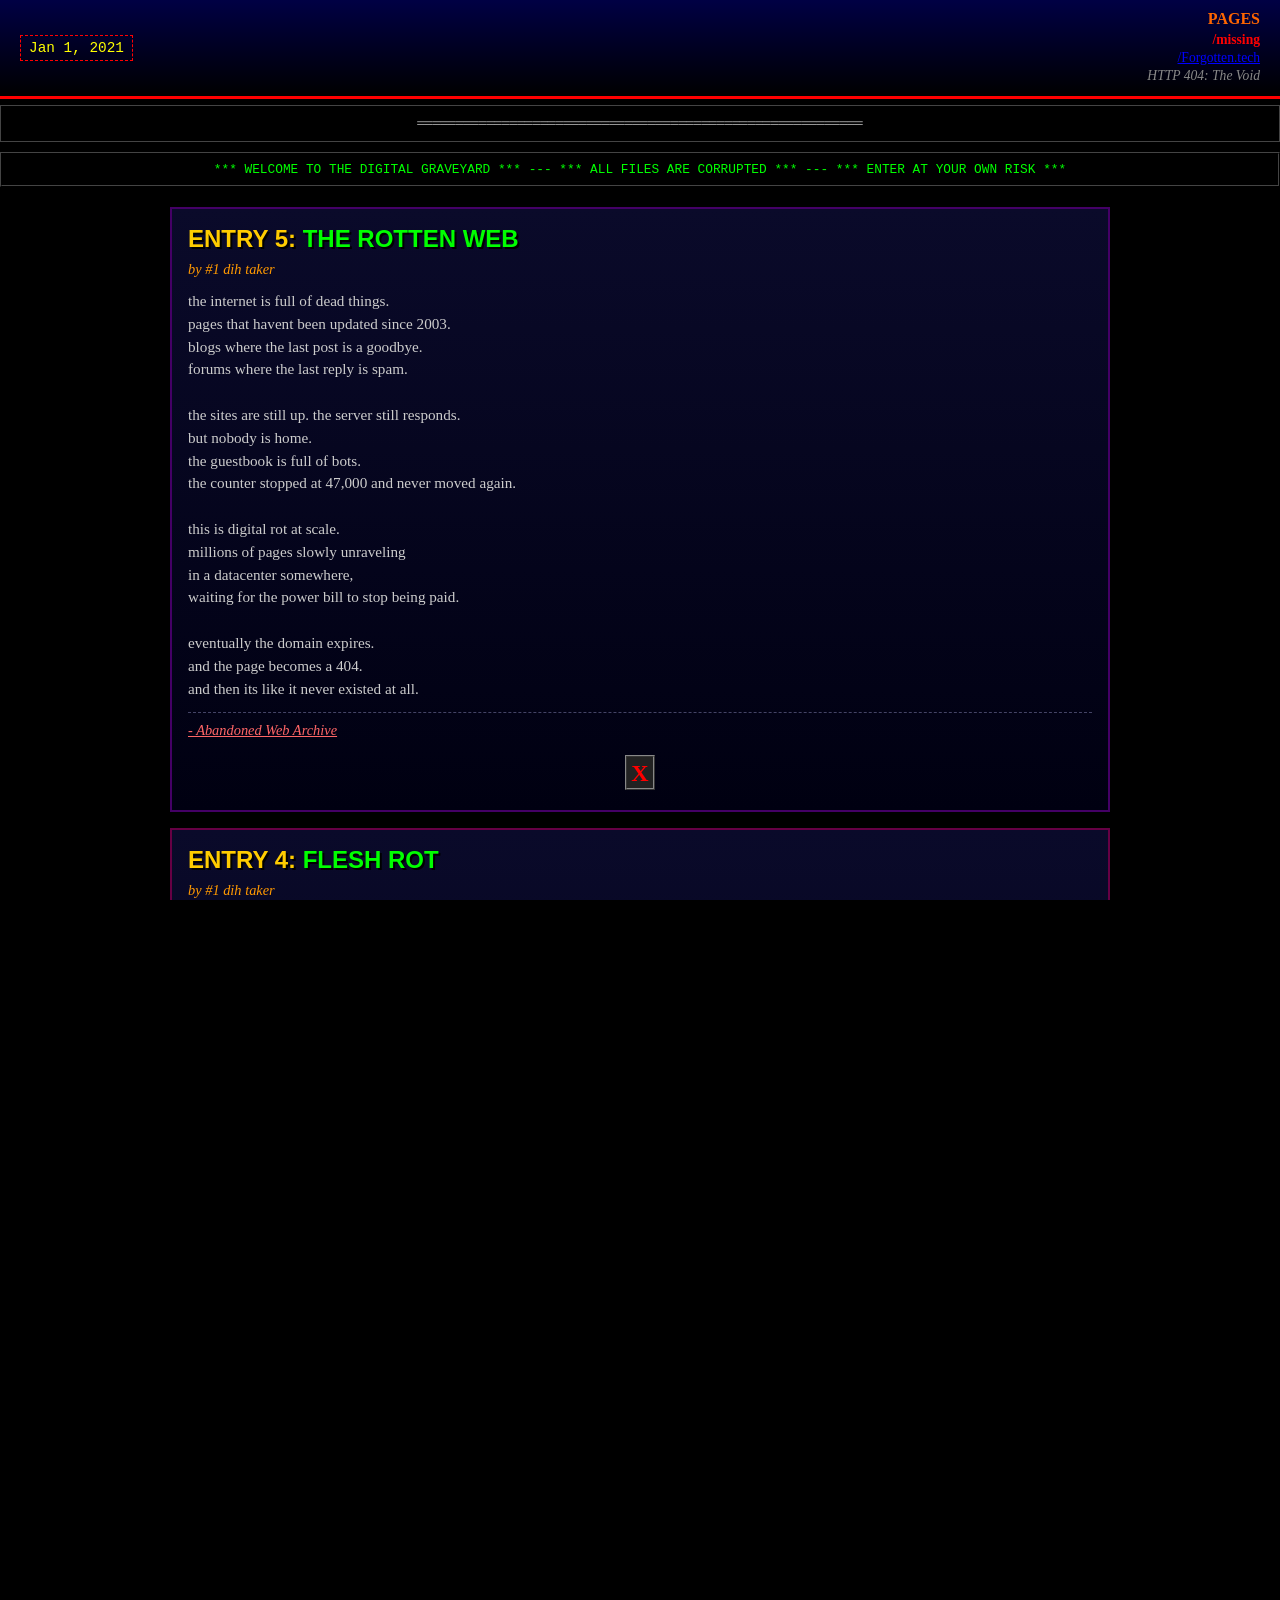
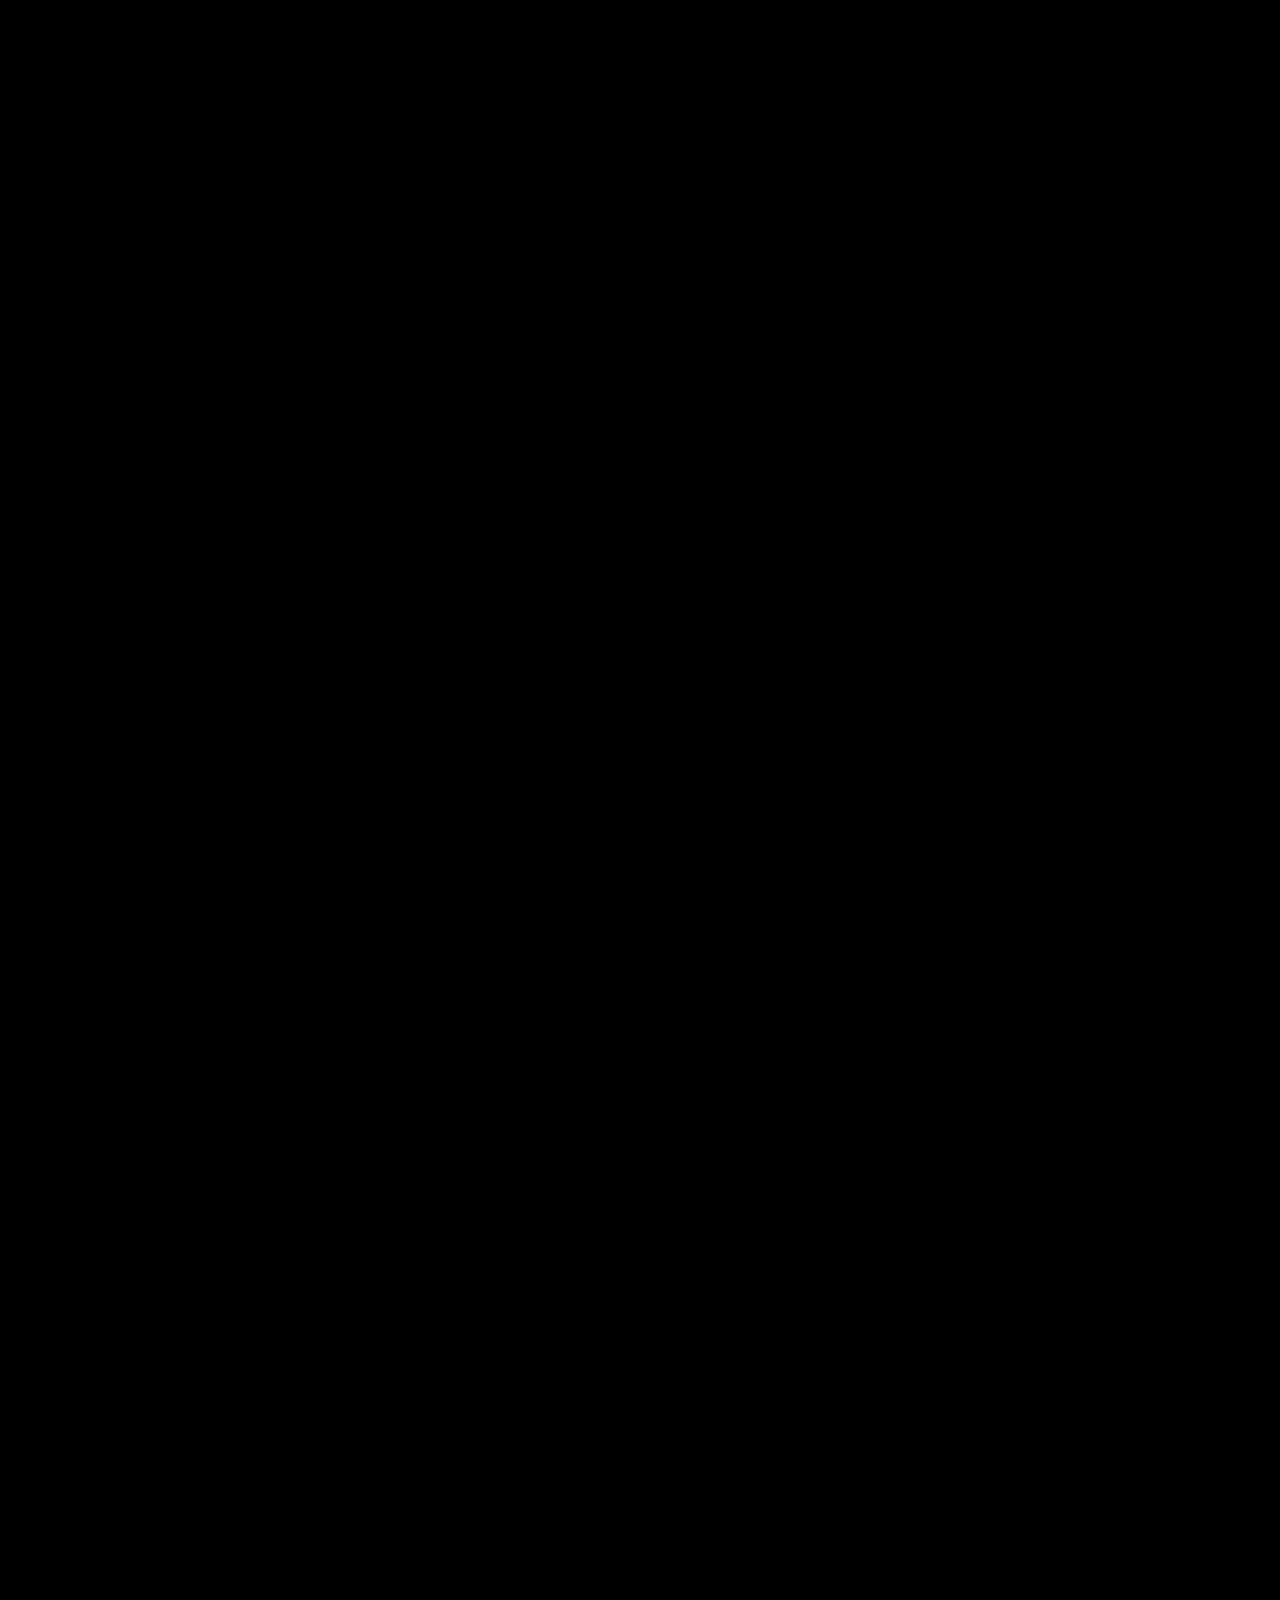
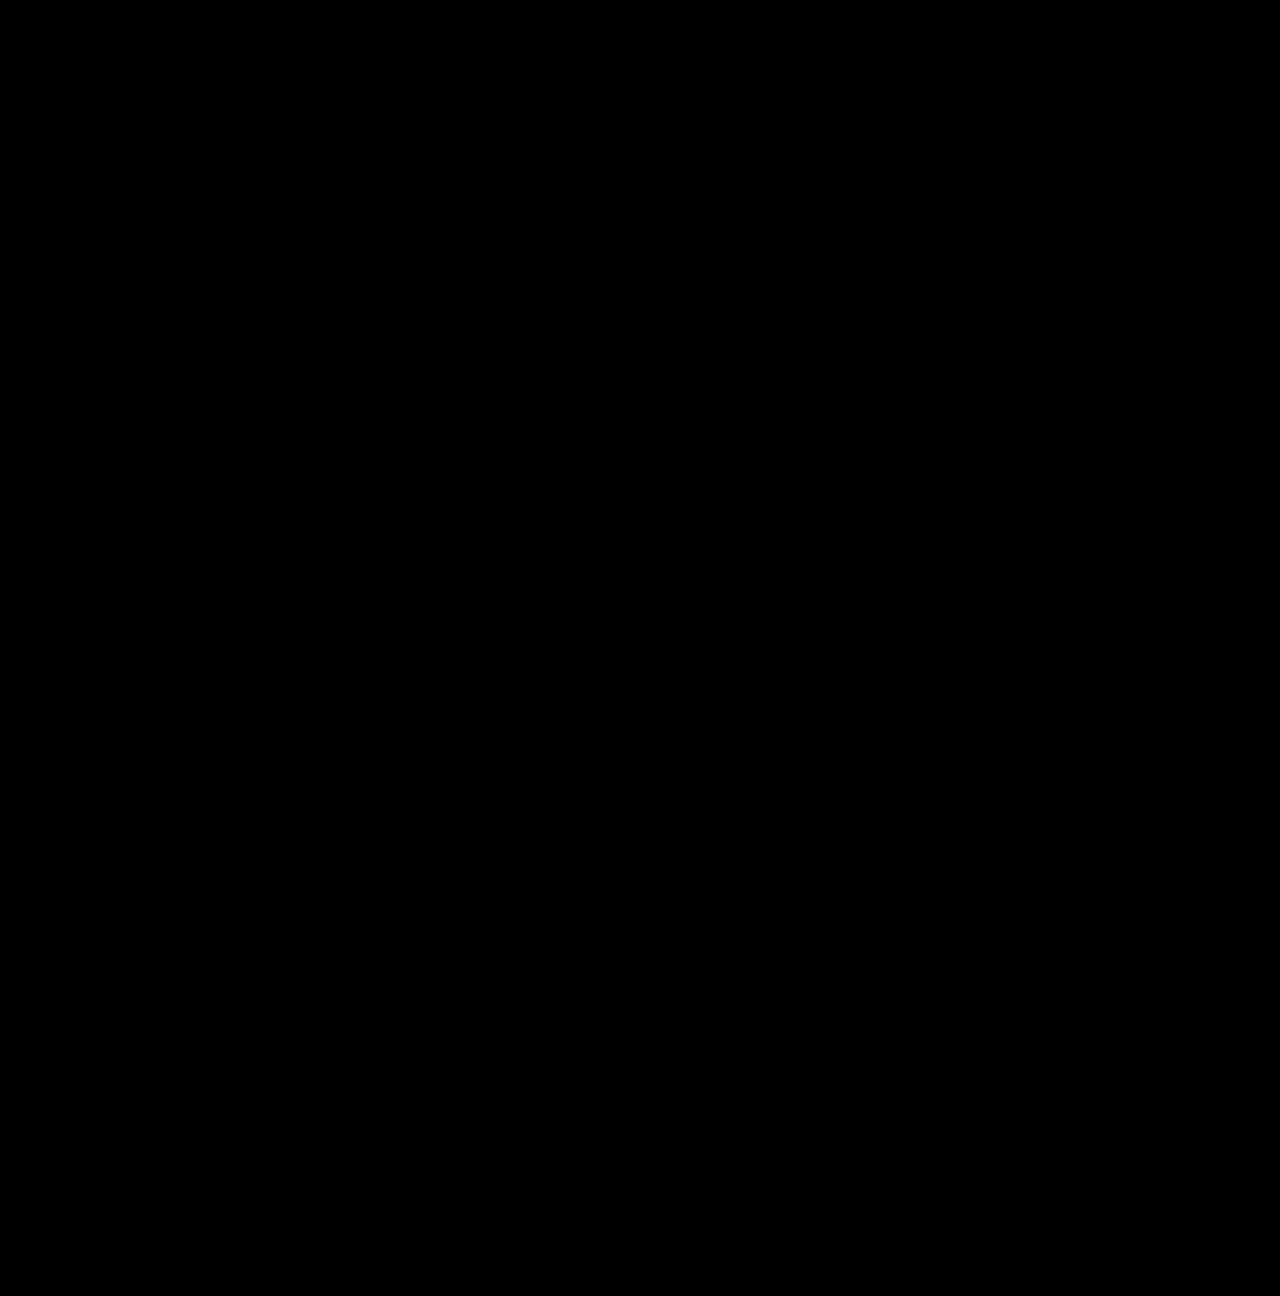
==== commit 728a9081: "Add favicon to both pages" ====
--- a/index.html
+++ b/index.html
@@ -4,6 +4,7 @@
     <meta charset="UTF-8" />
     <meta name="viewport" content="width=device-width, initial-scale=1.0" />
     <title>ENTRY DUMP</title>
+    <link rel="icon" type="image/x-icon" href="imgs/fav.ico" />
     <link rel="stylesheet" href="style.css" />
   </head>
   <body>
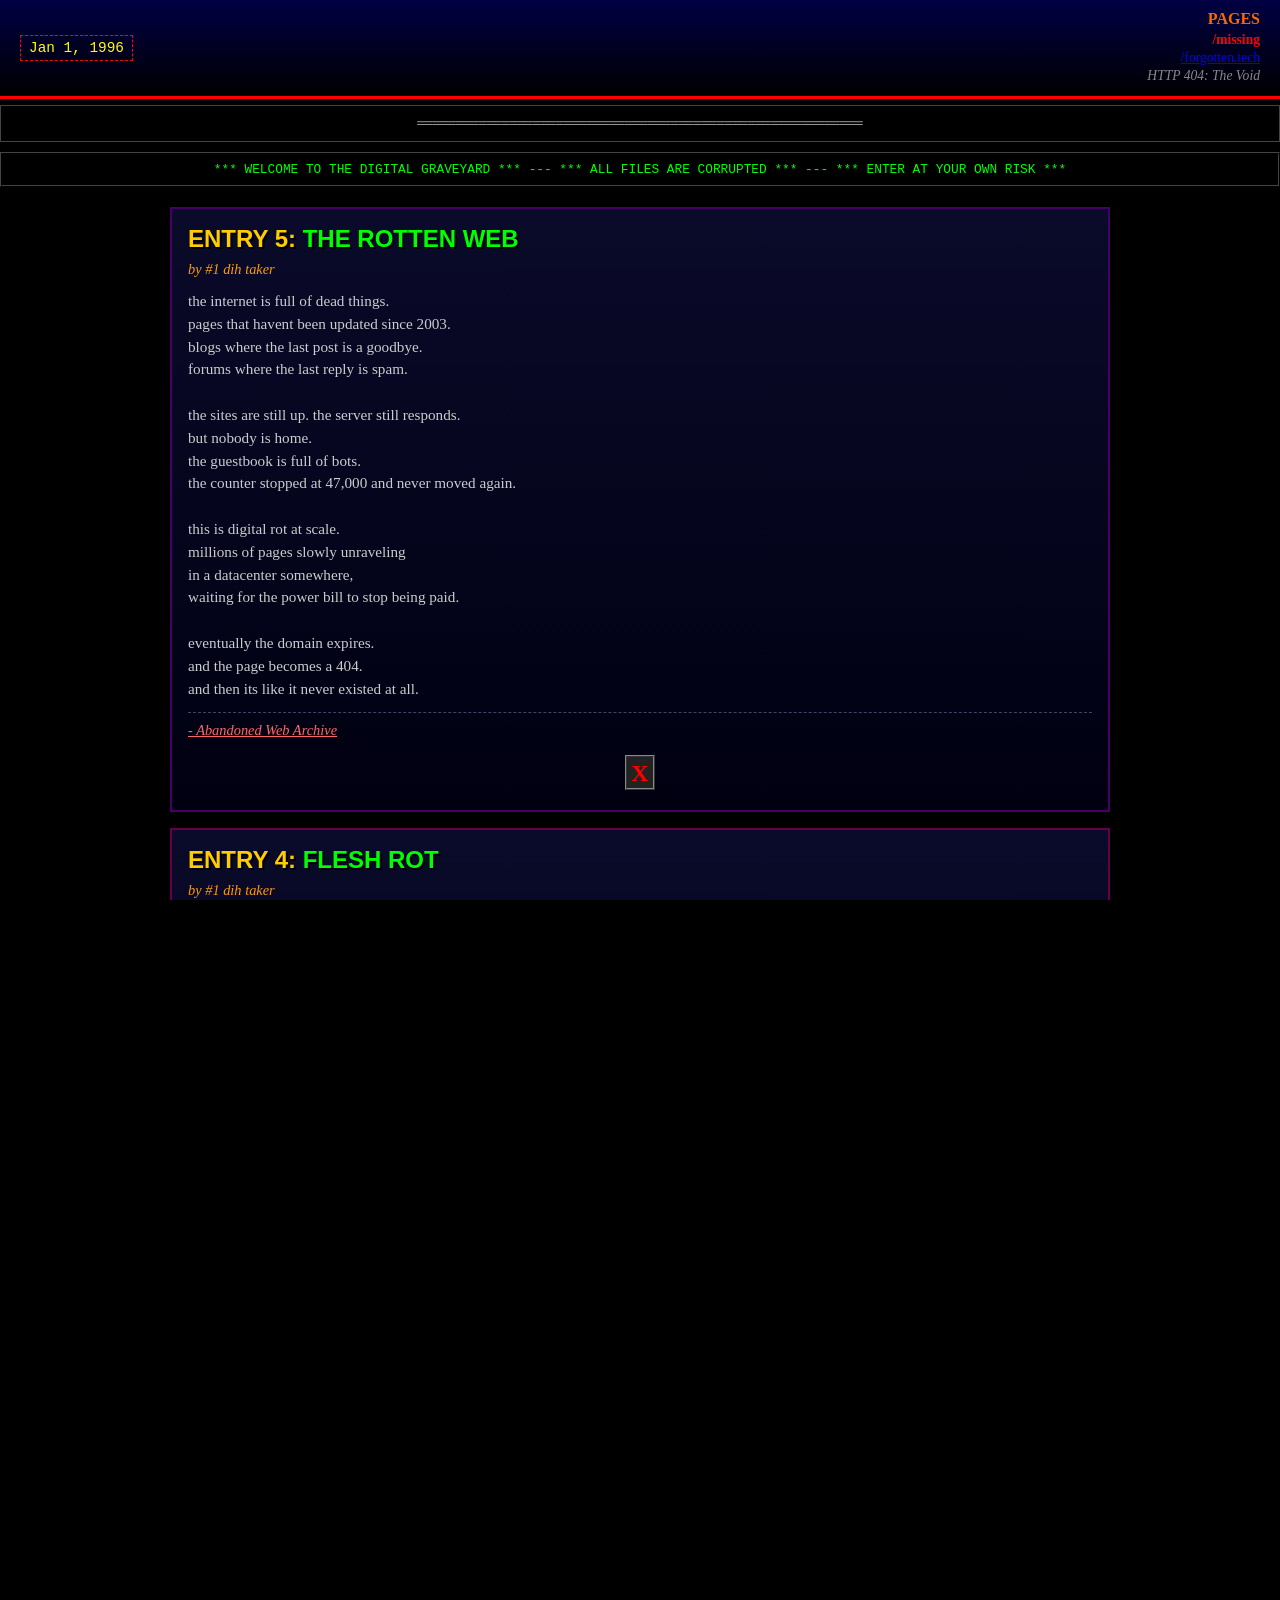
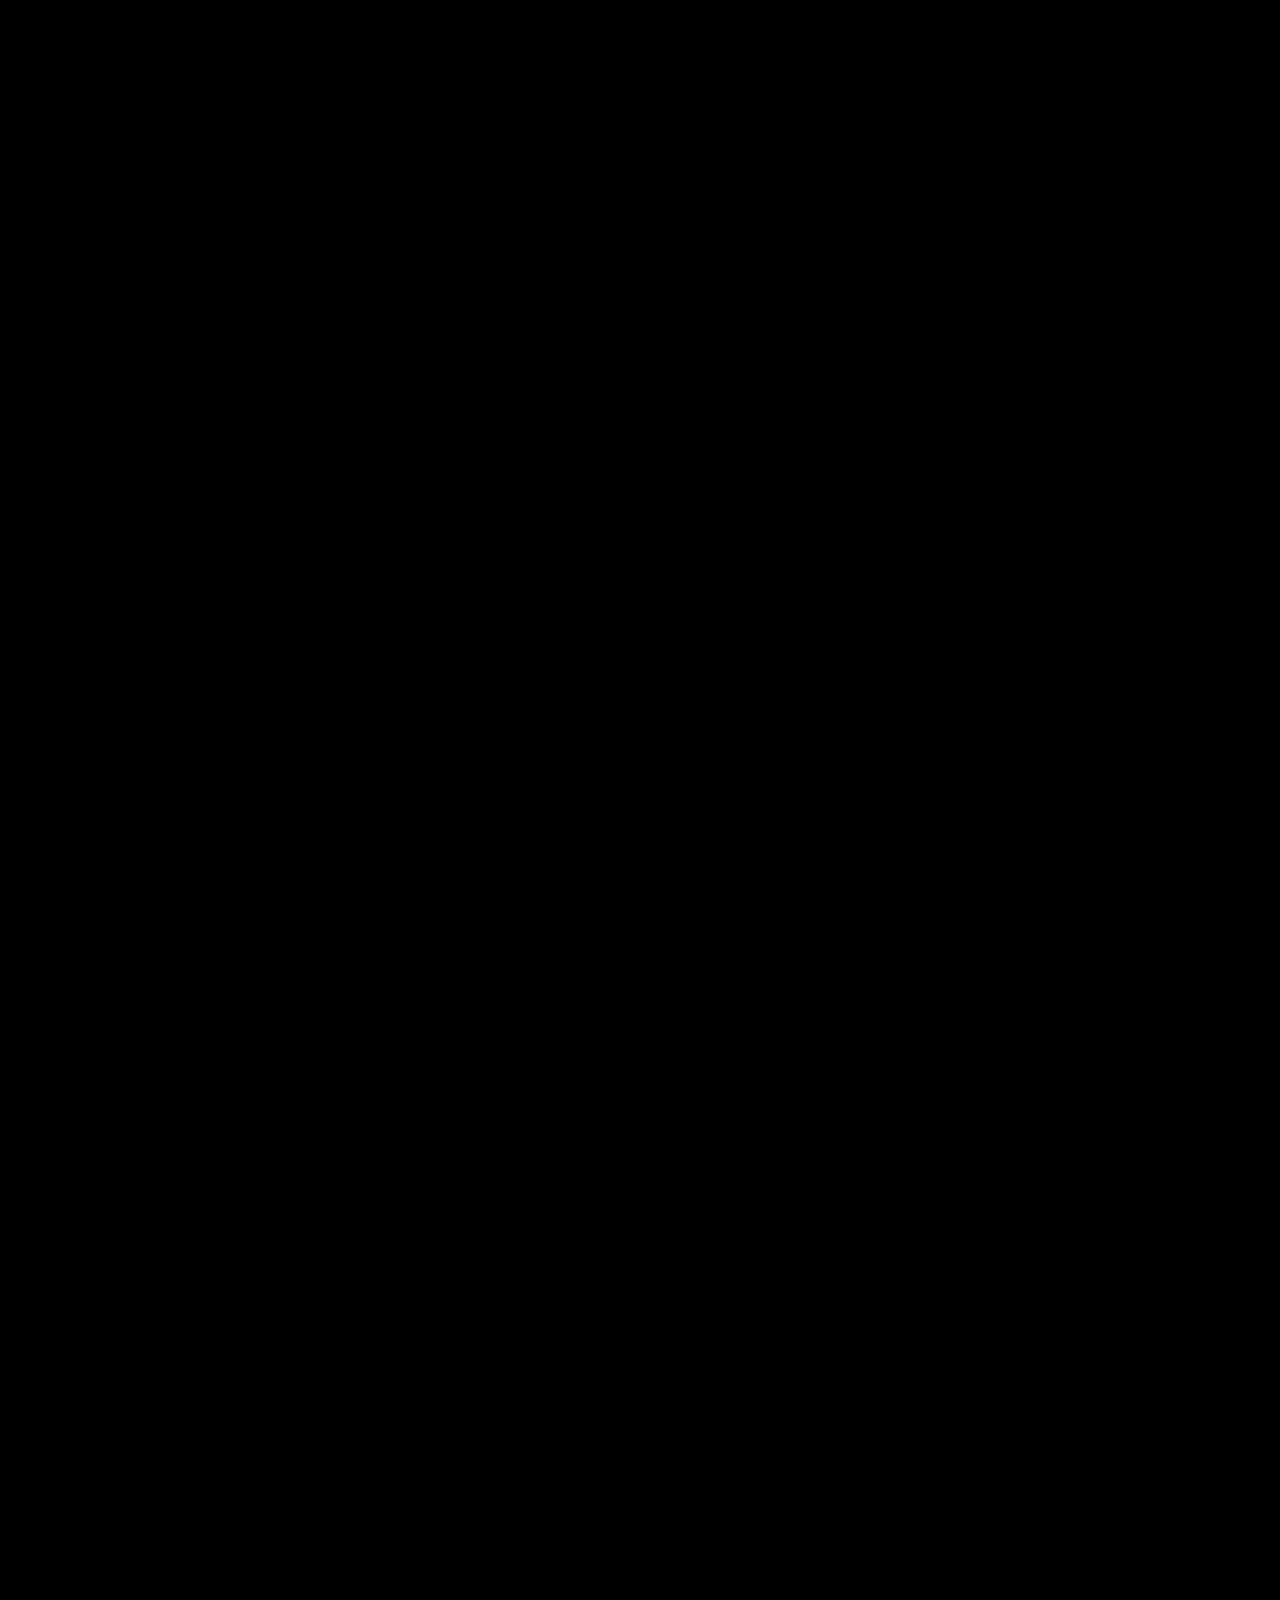
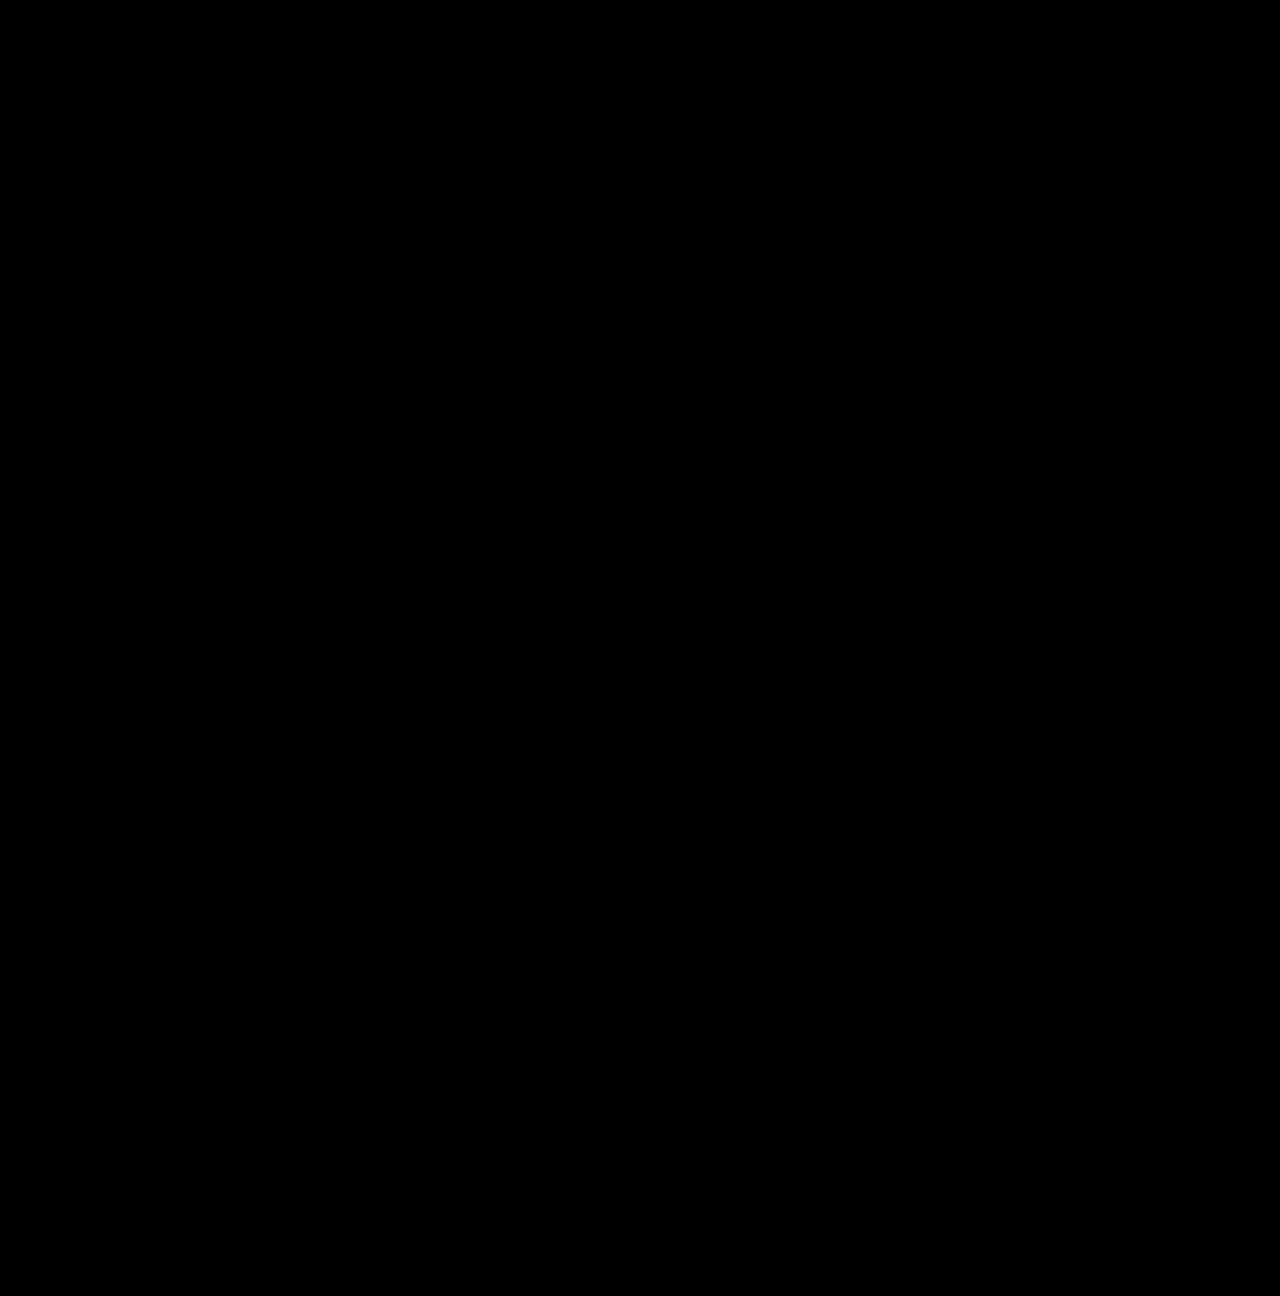
==== commit b9344c2e: "Create void page with space.jpg background, link it from index" ====
--- a/index.html
+++ b/index.html
@@ -15,8 +15,8 @@
           <h2>PAGES</h2>
           <ul>
             <li><span class="missing">/missing</span></li>
-            <li><a href="forgotten-tech.html">/Forgotten.tech</a></li>
-            <li><span class="void">HTTP 404: The Void</span></li>
+            <li><a href="forgotten-tech.html">/forgotten.tech</a></li>
+                <li><a href="the-void.html" class="void">HTTP 404: The Void</a></li>
           </ul>
         </div>
       </div>
--- a/style.css
+++ b/style.css
@@ -103,6 +103,14 @@
 .void {
   color: #888888;
   font-style: italic;
+}
+.void:link, .void:visited {
+  color: #888888;
+  font-style: italic;
+  text-decoration: none;
+}
+.void:hover {
+  color: #cccccc;
 }
 
 .entries-grid {
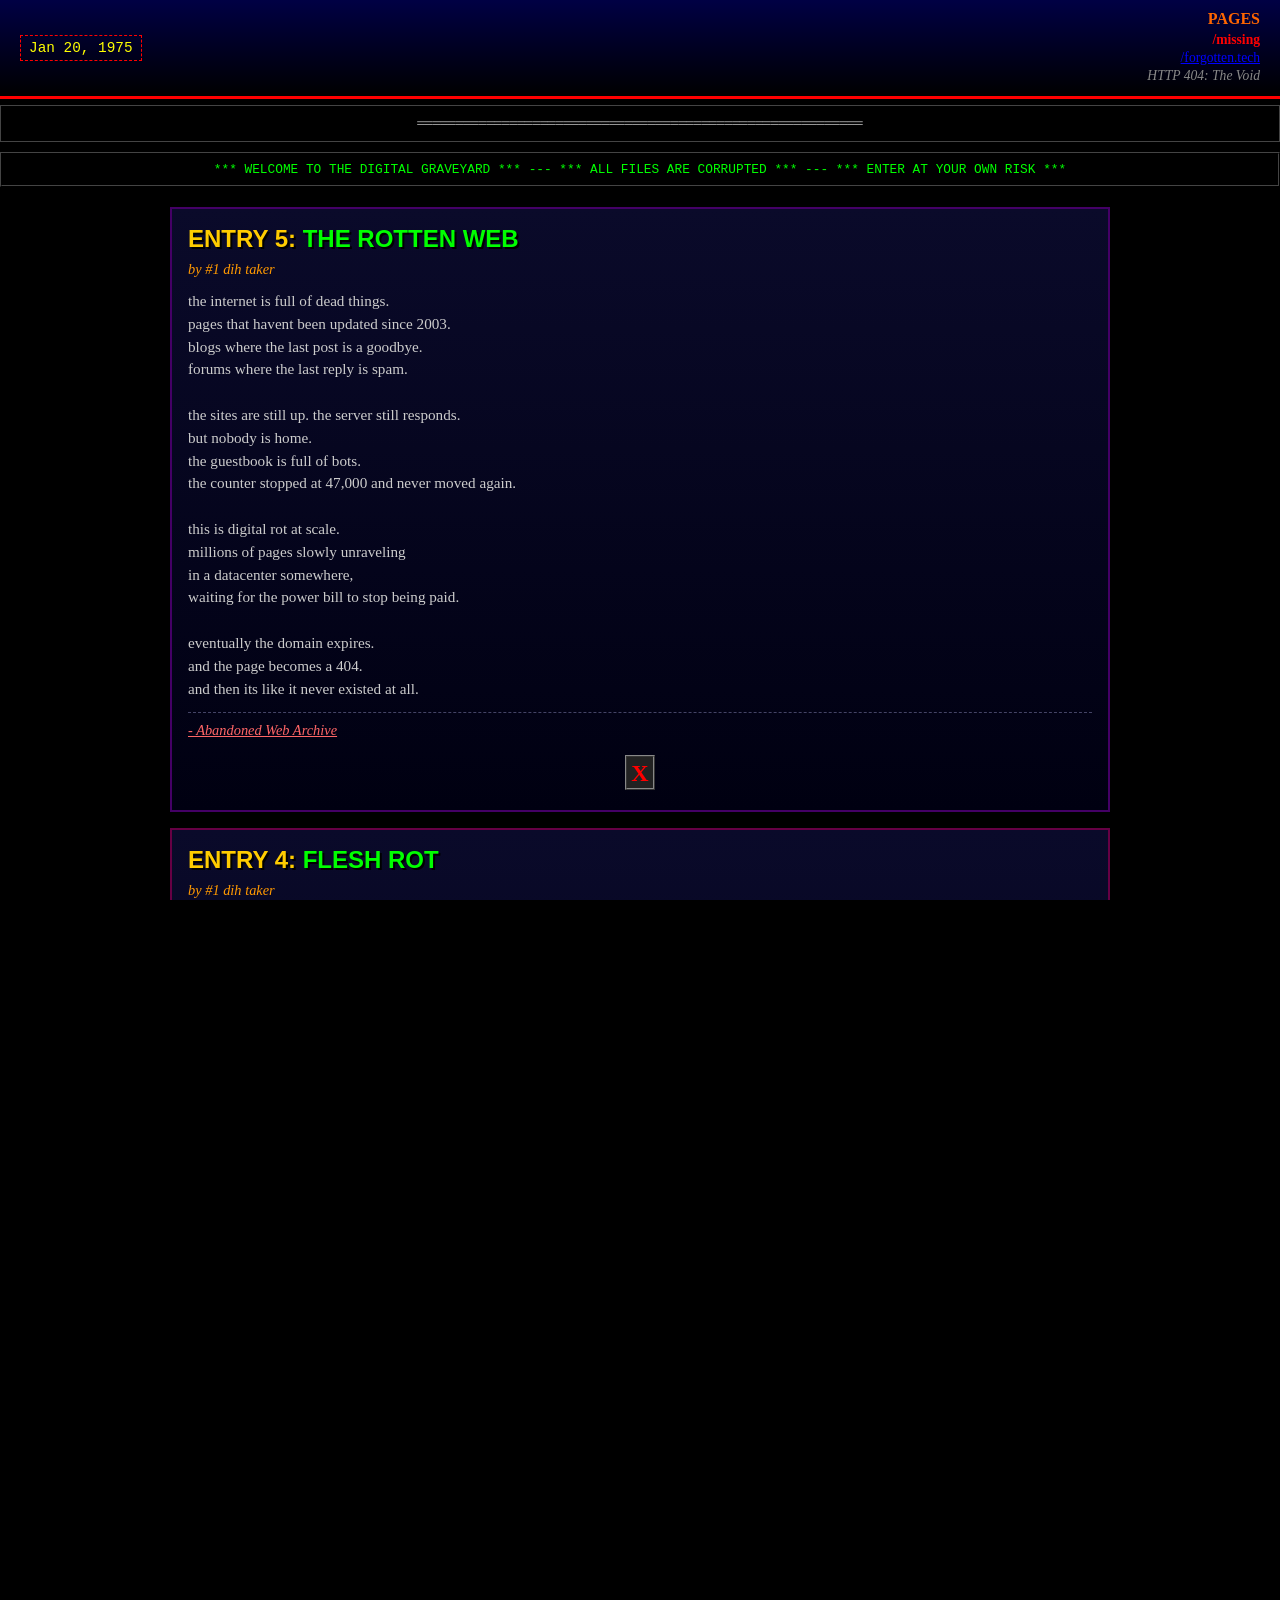
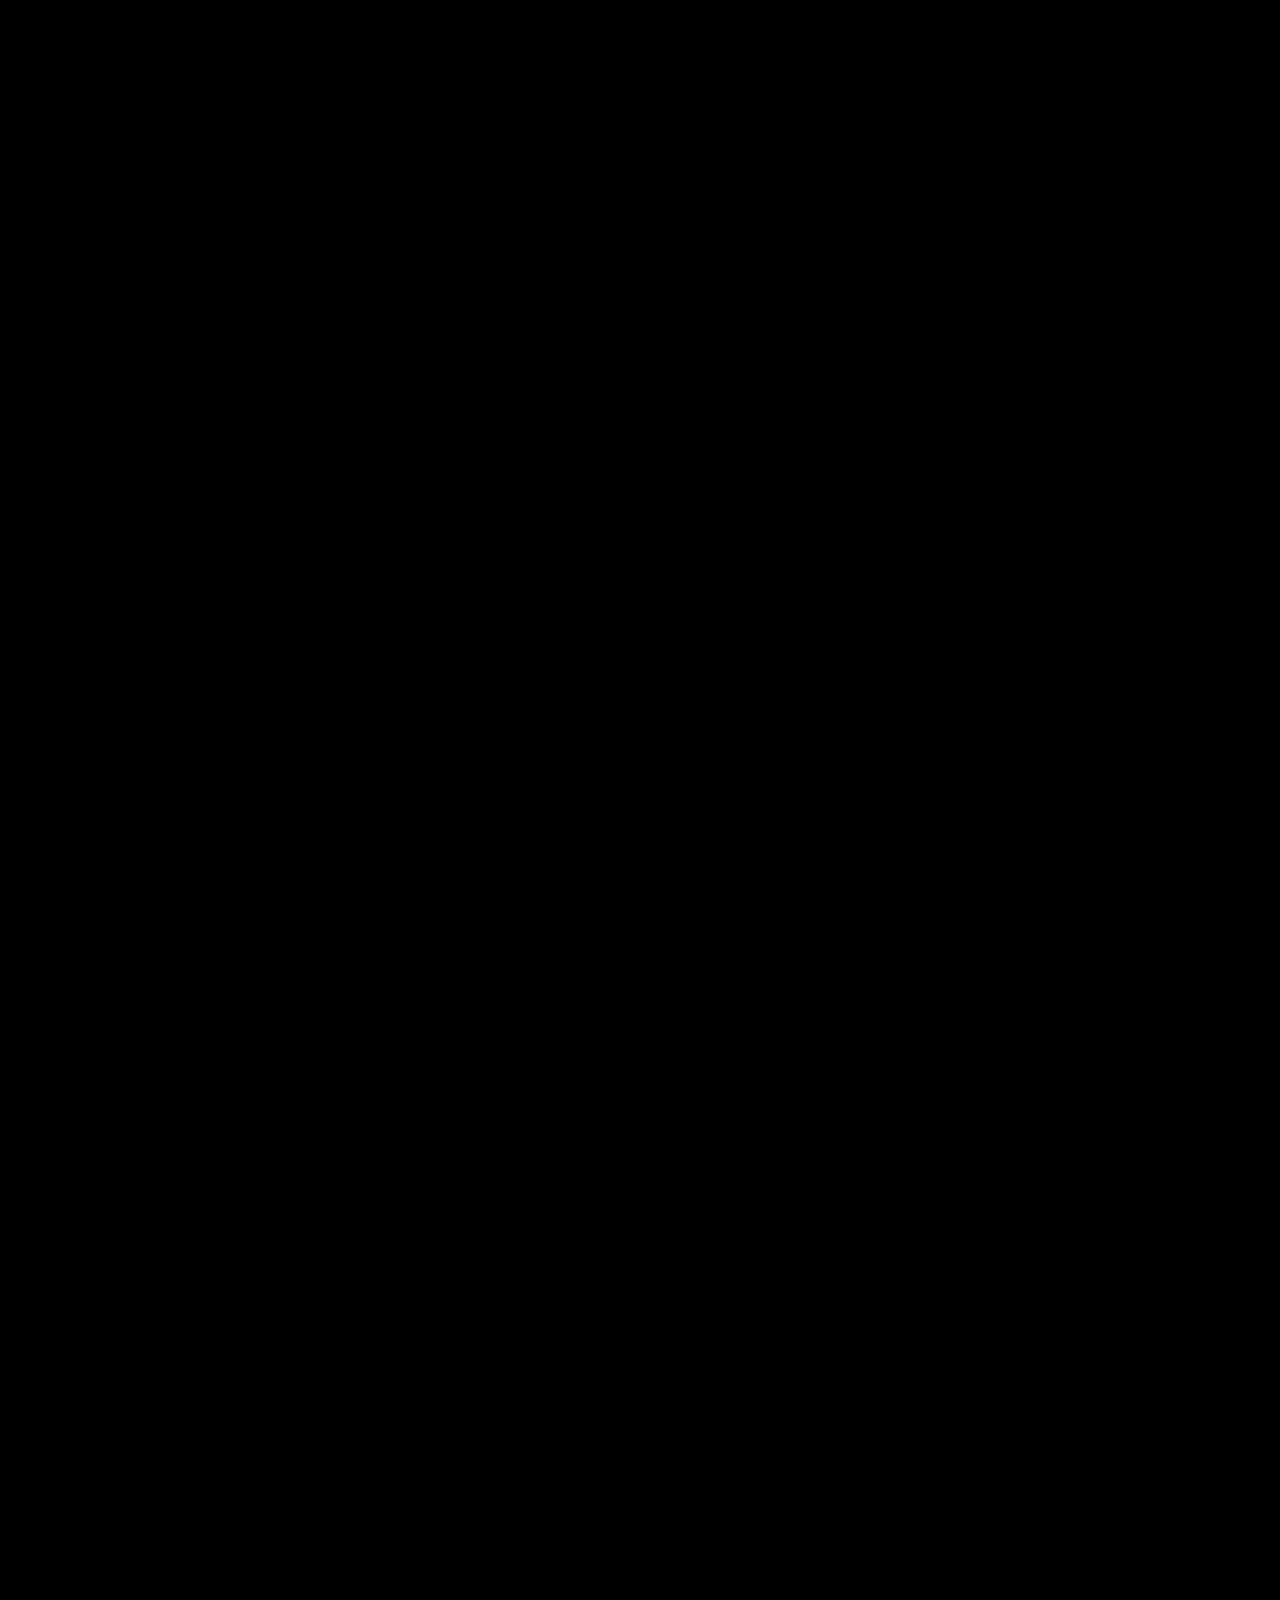
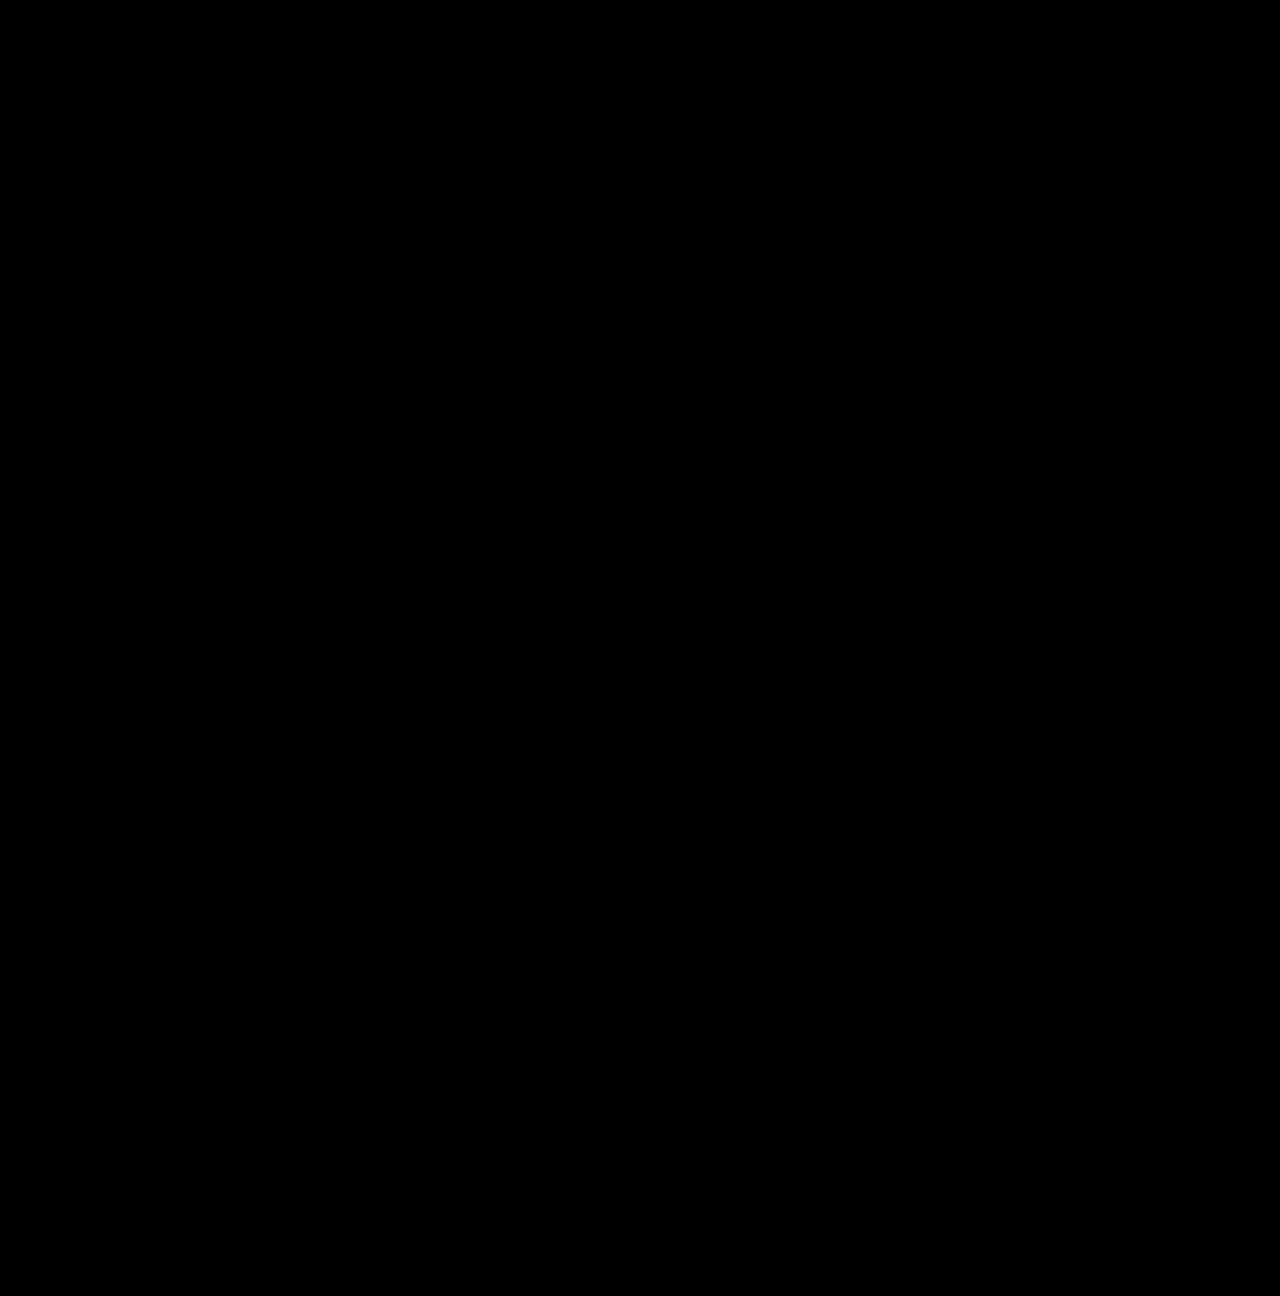
==== commit 81798d0d: "Restore THE DE-REZZING title in Entry 3" ====
--- a/index.html
+++ b/index.html
@@ -109,7 +109,7 @@
         </div>
 
         <div class="entry entry-3">
-          <h1>ENTRY 3: <span class="derezzing">LOSS OF RESOLUTION</span></h1>
+          <h1>ENTRY 3: <span class="derezzing">THE DE-REZZING</span></h1>
           <p class="author">by #1 dih taker</p>
           <div class="text-block">
             every time you copy a file, it loses something.<br />
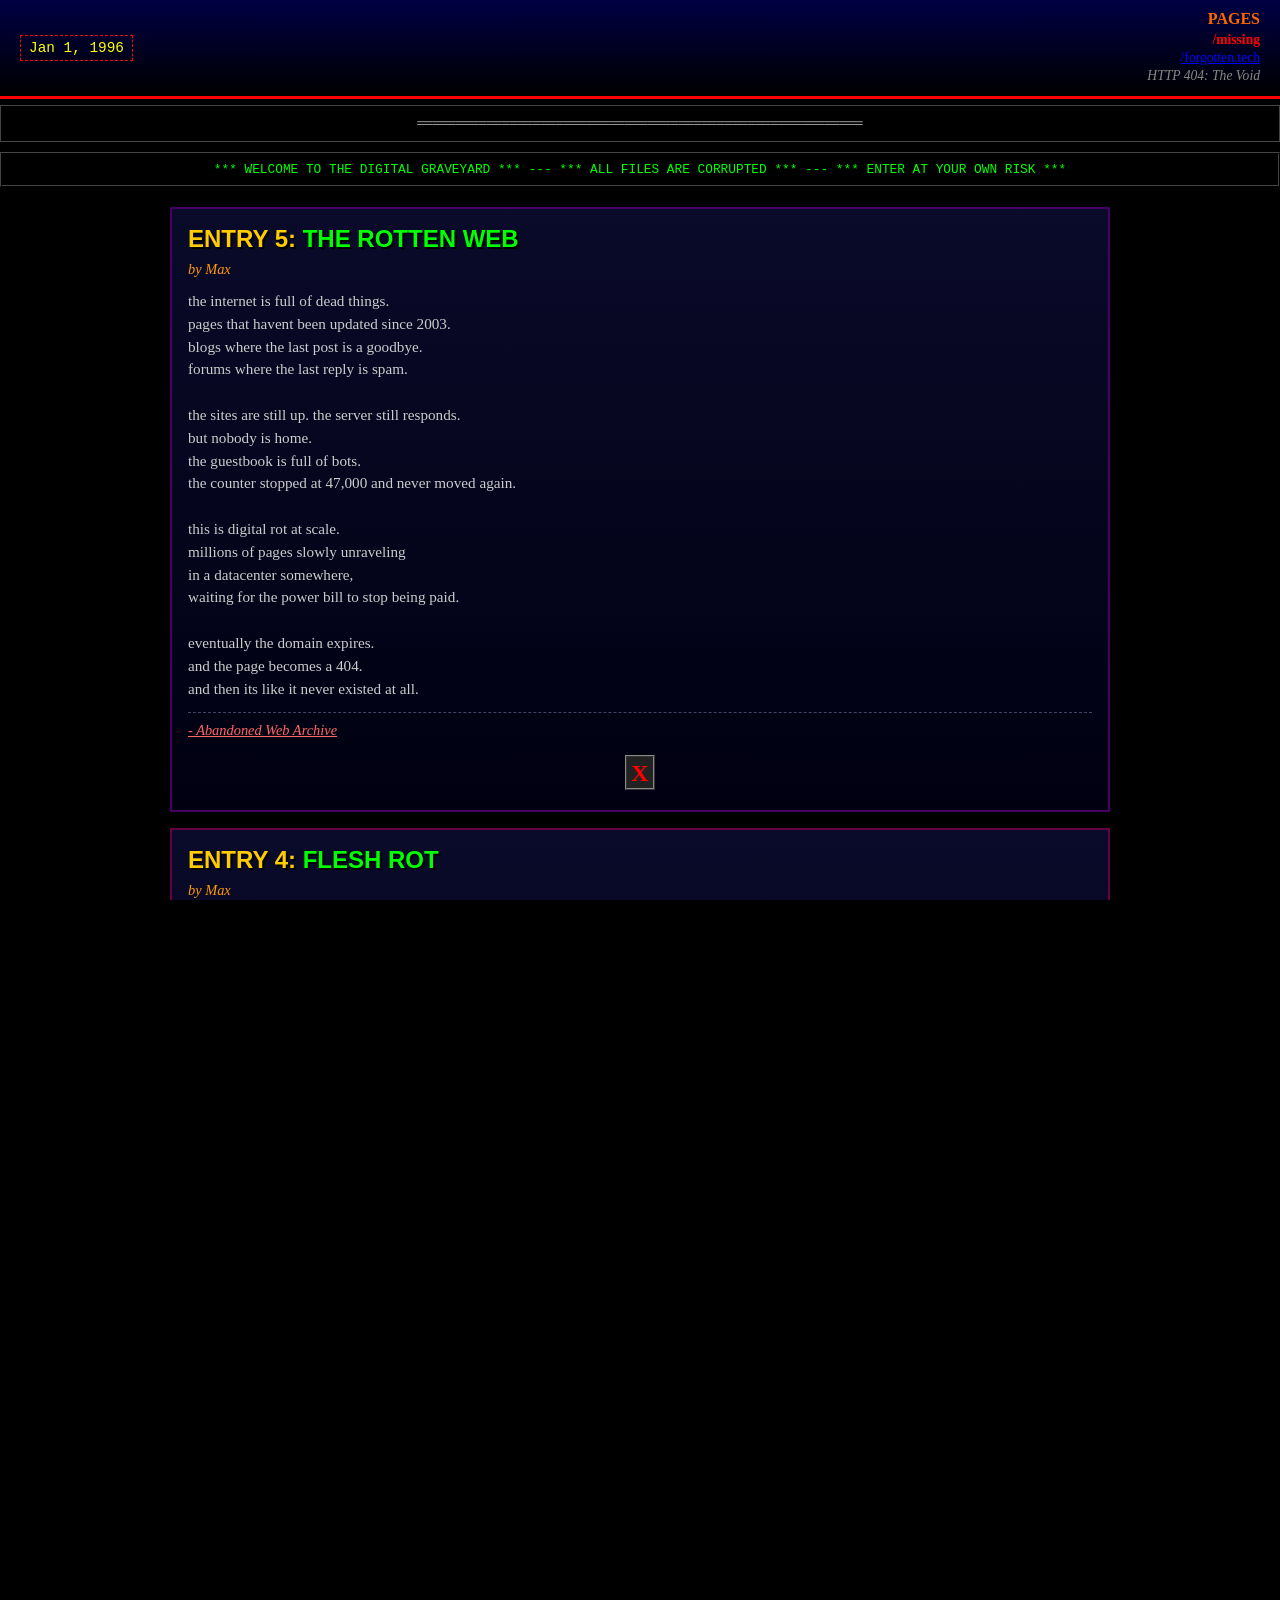
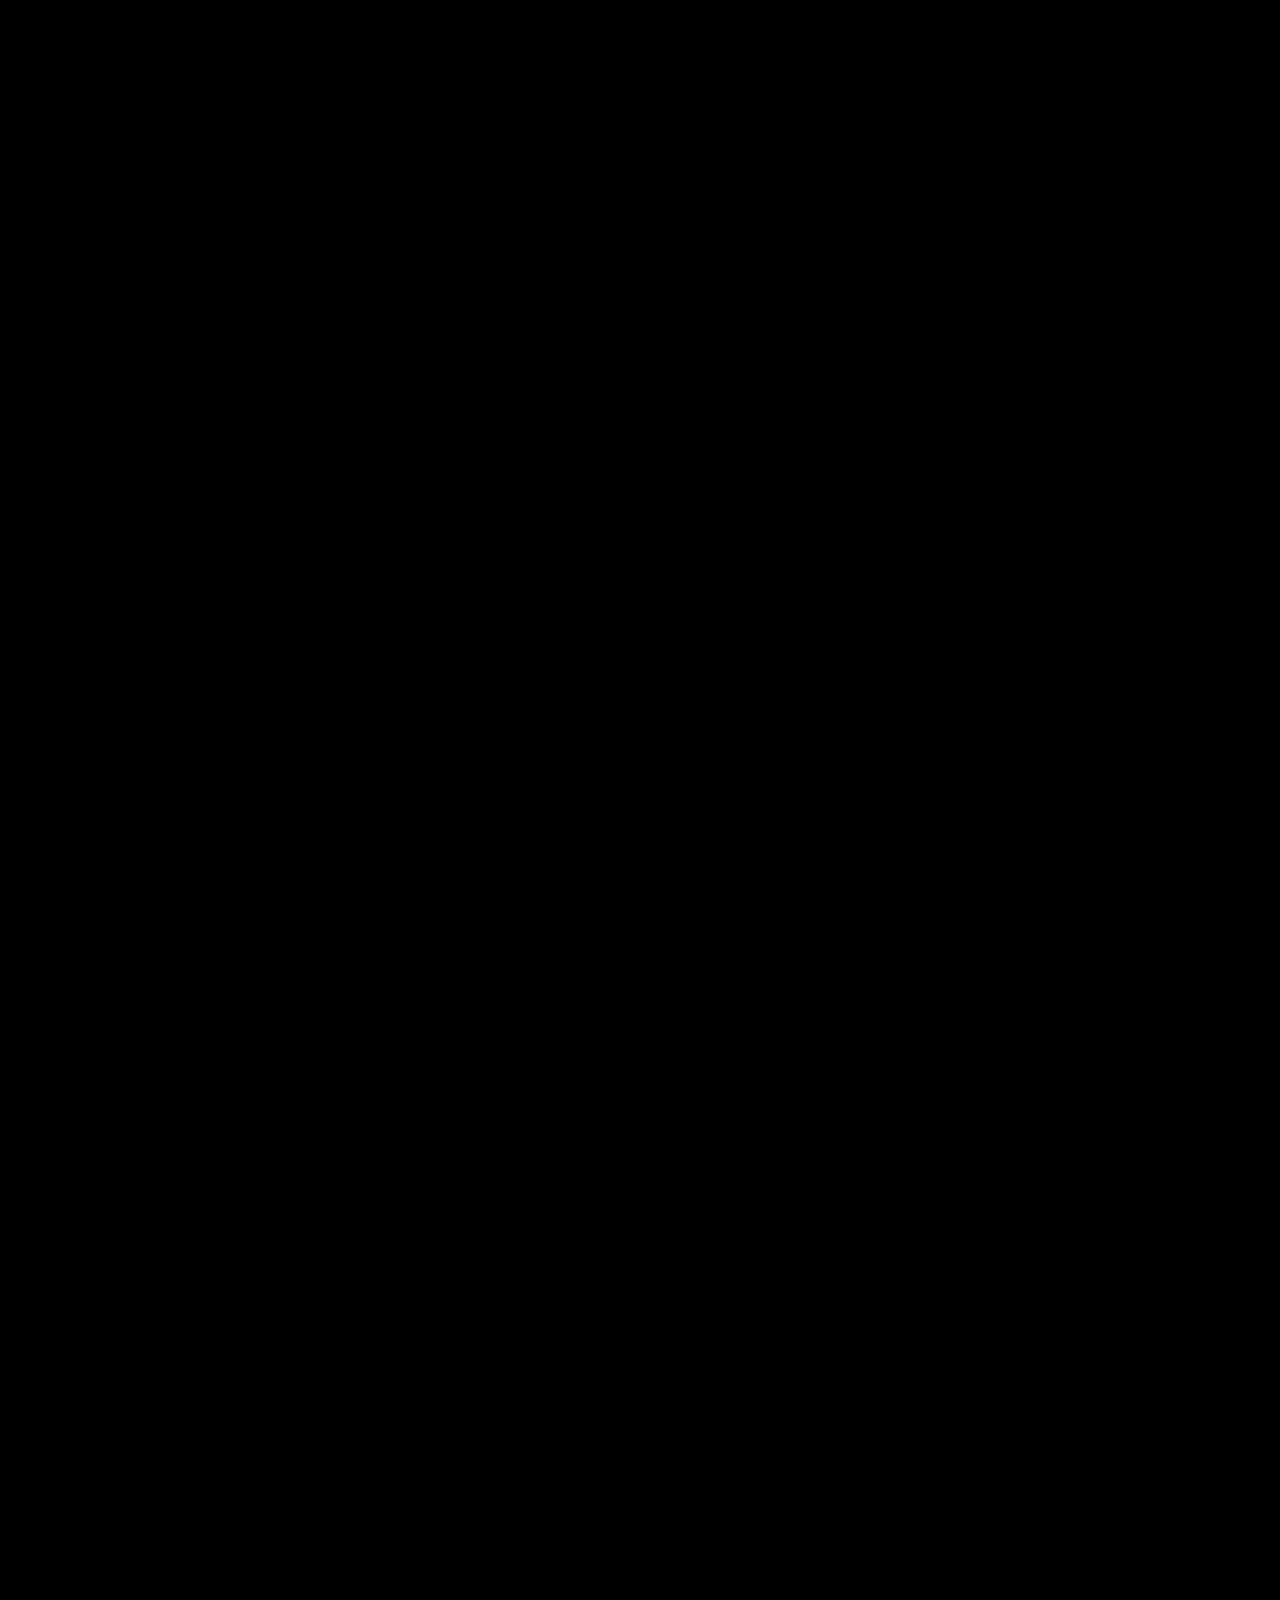
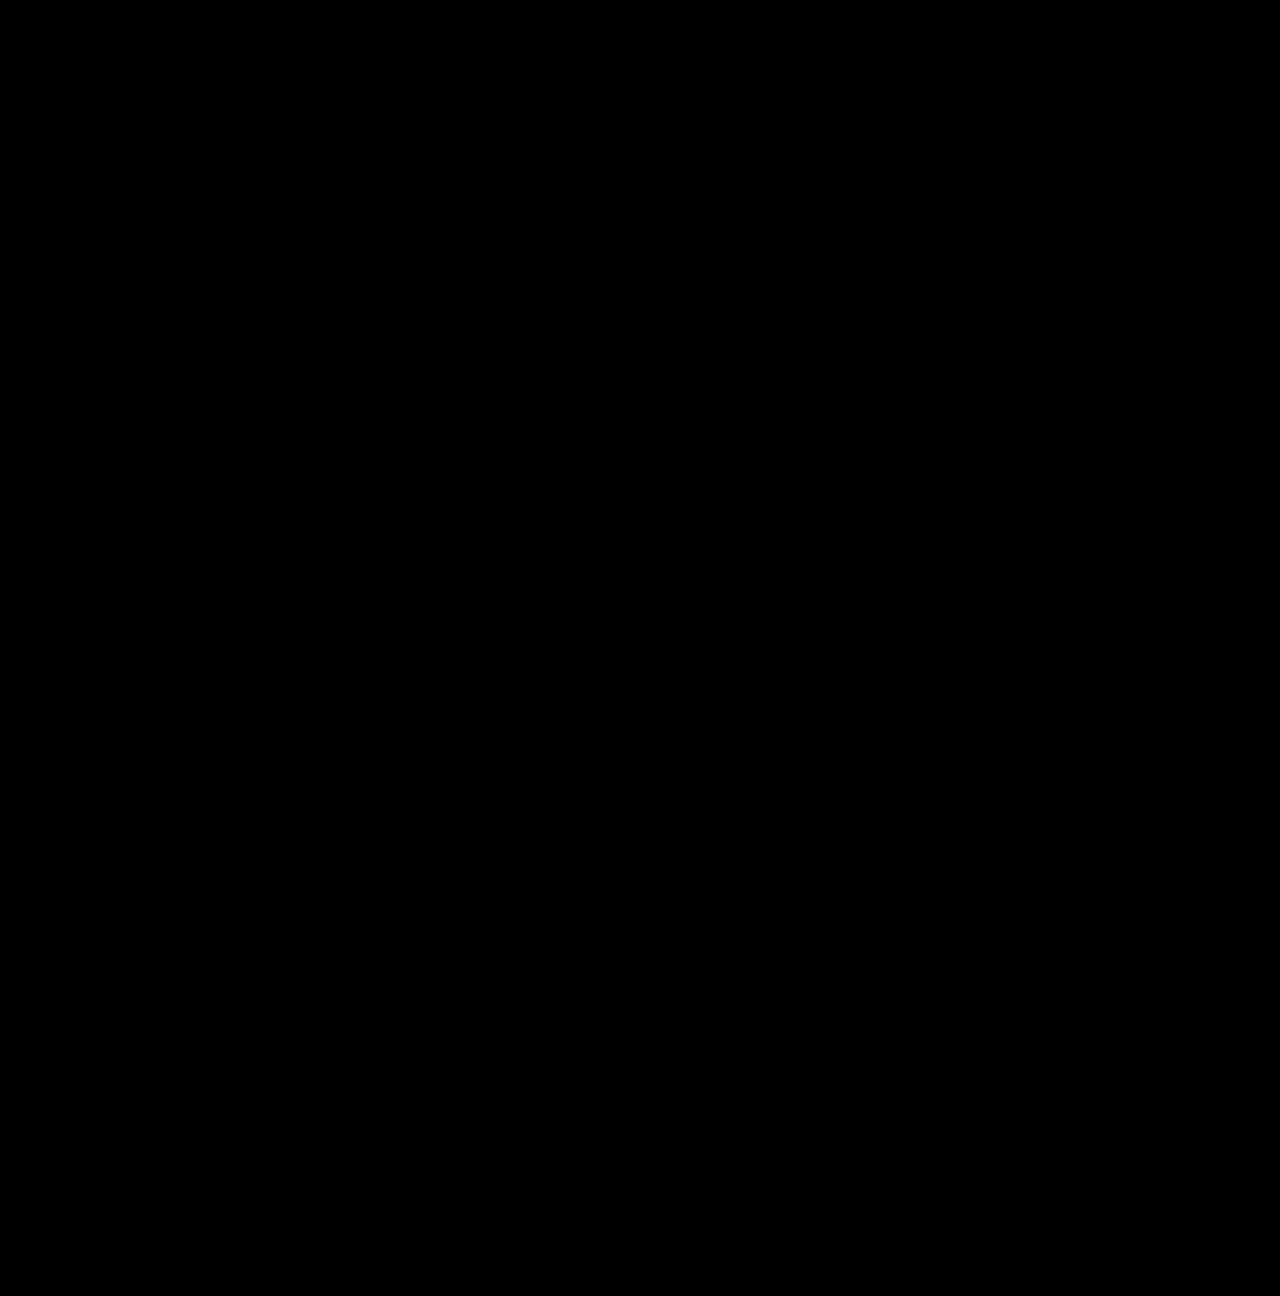
==== commit a3eab43f: "Rename authors" ====
--- a/index.html
+++ b/index.html
@@ -44,7 +44,7 @@
       <div class="entries-grid">
         <div class="entry entry-5">
           <h1>ENTRY 5: <span class="glitch-text">THE ROTTEN WEB</span></h1>
-          <p class="author">by #1 dih taker</p>
+          <p class="author">by Max</p>
           <div class="text-block">
             the internet is full of dead things.<br />
             pages that havent been updated since 2003.<br />
@@ -77,7 +77,7 @@
 
         <div class="entry entry-4">
           <h1>ENTRY 4: <span class="glitch-text">FLESH ROT</span></h1>
-          <p class="author">by #1 dih taker</p>
+          <p class="author">by Max</p>
           <div class="text-block">
             you are rotting right now.<br />
             every second of every day.<br />
@@ -110,7 +110,7 @@
 
         <div class="entry entry-3">
           <h1>ENTRY 3: <span class="derezzing">THE DE-REZZING</span></h1>
-          <p class="author">by #1 dih taker</p>
+          <p class="author">by Max</p>
           <div class="text-block">
             every time you copy a file, it loses something.<br />
             maybe not a lot. maybe nothing you can see.<br />
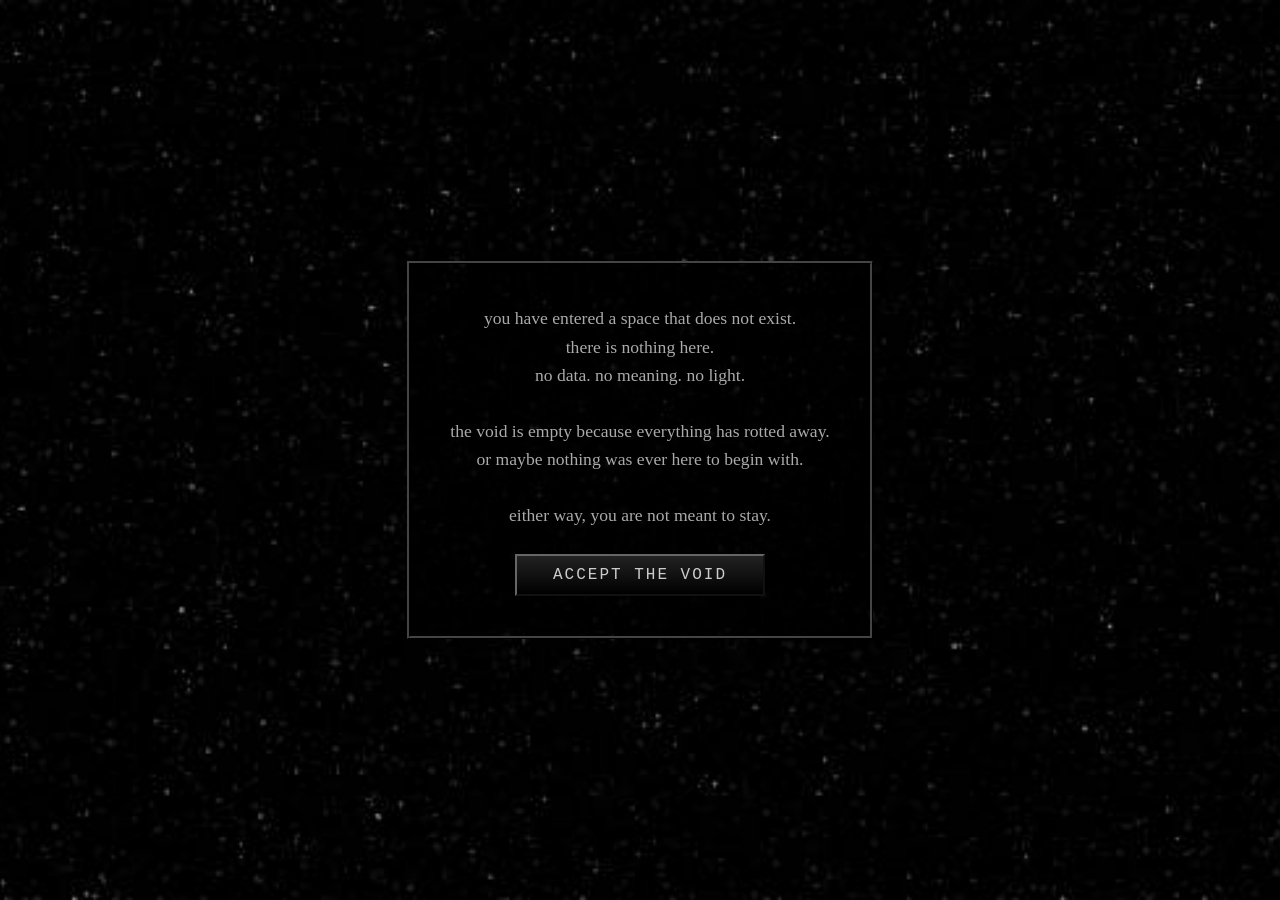
==== commit 67d36d55: "Make void page the entry point, rename blog to blog.html" ====
--- a/index.html
+++ b/index.html
@@ -1,249 +1,62 @@
 <!doctype html>
 <html lang="en">
-  <head>
+<head>
     <meta charset="UTF-8" />
     <meta name="viewport" content="width=device-width, initial-scale=1.0" />
-    <title>ENTRY DUMP</title>
+    <title>HTTP 404: The Void</title>
     <link rel="icon" type="image/x-icon" href="imgs/fav.ico" />
     <link rel="stylesheet" href="style.css" />
-  </head>
-  <body>
-    <div class="desktop-container">
-      <div class="top-section">
-        <div class="date-box">OCT 31, 2024</div>
-        <div class="pages-box">
-          <h2>PAGES</h2>
-          <ul>
-            <li><span class="missing">/missing</span></li>
-            <li><a href="forgotten-tech.html">/forgotten.tech</a></li>
-                <li><a href="the-void.html" class="void">HTTP 404: The Void</a></li>
-          </ul>
-        </div>
-      </div>
-
-      <div
-        style="
-          text-align: center;
-          padding: 10px;
-          font-size: 0.8rem;
-          color: #aaaaaa;
-          font-family: &quot;Courier New&quot;, monospace;
-          background: rgba(0, 0, 0, 0.7);
-          border: 1px ridge #444;
-          margin: 6px 0;
-        "
-      >
-        ══════════════════════════════════════════════════════════
-      </div>
-
-      <div class="marquee">
-        *** WELCOME TO THE DIGITAL GRAVEYARD *** --- *** ALL FILES ARE CORRUPTED
-        *** --- *** ENTER AT YOUR OWN RISK ***
-      </div>
-
-      <div class="entries-grid">
-        <div class="entry entry-5">
-          <h1>ENTRY 5: <span class="glitch-text">THE ROTTEN WEB</span></h1>
-          <p class="author">by Max</p>
-          <div class="text-block">
-            the internet is full of dead things.<br />
-            pages that havent been updated since 2003.<br />
-            blogs where the last post is a goodbye.<br />
-            forums where the last reply is spam.<br /><br />
-
-            the sites are still up. the server still responds.<br />
-            but nobody is home.<br />
-            the guestbook is full of bots.<br />
-            the counter stopped at 47,000 and never moved again.<br /><br />
-
-            this is digital rot at scale.<br />
-            millions of pages slowly unraveling<br />
-            in a datacenter somewhere,<br />
-            waiting for the power bill to stop being paid.<br /><br />
-
-            eventually the domain expires.<br />
-            and the page becomes a 404.<br />
-            and then its like it never existed at all.
-          </div>
-          <div class="footer-links">
-            <a href="#" class="red-link">- Abandoned Web Archive</a>
-          </div>
-          <div class="broken-icon-container">
-            <div class="broken-img-sim">
-              <div class="red-x">X</div>
-            </div>
-          </div>
-        </div>
-
-        <div class="entry entry-4">
-          <h1>ENTRY 4: <span class="glitch-text">FLESH ROT</span></h1>
-          <p class="author">by Max</p>
-          <div class="text-block">
-            you are rotting right now.<br />
-            every second of every day.<br />
-            cells dying. enzymes digesting you from the inside.<br />
-            bacteria waiting for the signal.<br /><br />
-
-            the moment you die, the real work begins.<br />
-            the body remembers how to fall apart<br />
-            better than it ever remembered how to stay together.<br /><br />
-
-            first the color drains. then the smell comes.<br />
-            then the insects do what insects do.<br />
-            then you go back to the soil.<br />
-            back to the elements.<br />
-            back to nothing.<br /><br />
-
-            every living thing does this.<br />
-            rot is not a bug. its the feature.<br />
-            the only way anything gets recycled.
-          </div>
-          <div class="footer-links">
-            <a href="#" class="red-link">- Memento Mori Database</a>
-          </div>
-          <div class="broken-icon-container">
-            <div class="broken-img-sim">
-              <div class="red-x">X</div>
-            </div>
-          </div>
-        </div>
-
-        <div class="entry entry-3">
-          <h1>ENTRY 3: <span class="derezzing">THE DE-REZZING</span></h1>
-          <p class="author">by Max</p>
-          <div class="text-block">
-            every time you copy a file, it loses something.<br />
-            maybe not a lot. maybe nothing you can see.<br />
-            but something.<br /><br />
-
-            a jpeg saved 80 times.<br />
-            an mp3 transcoded too many generations deep.<br />
-            a VHS tape dubbed from a dub of a dub.<br /><br />
-
-            the original is still there somewhere.<br />
-            but you cant reach it anymore.<br />
-            the signal is buried under noise.<br />
-            the detail is gone.<br />
-            what remains is a suggestion of what was.<br /><br />
-
-            thats rot too. not destruction, <br />
-            but gradual, irreversible blurring.
-          </div>
-          <img src="imgs/df.png" alt="digital artifact" class="rot-image" />
-          <div class="footer-links">
-            <a href="#" class="red-link">- Compression Artifact Registry</a>
-          </div>
-          <div class="broken-icon-container">
-            <div class="broken-img-sim">
-              <div class="red-x">X</div>
-            </div>
-          </div>
-        </div>
-
-        <div class="entry entry-2">
-          <h1>ENTRY 2: <span class="glitch-text">ROT IN GAMES</span></h1>
-          <p class="author">by Max</p>
-          <div class="text-block">
-            When a game rots, you can feel it.<br />
-            textures load in wrong. sounds skip.<br />
-            the framerate stutters in places it didnt used to.<br />
-            a character model stretches into oblivion.<br /><br />
-
-            the game was fine once. it worked.<br />
-            but code deteriorates. servers go down.<br />
-            dependencies break. the world moves on<br />
-            and the game stays frozen in time,<br />
-            slowly falling apart.<br /><br />
-
-            not all rot is physical.<br />
-            sometimes its just the memory of a game<br />
-            that doesnt exist anymore.<br />
-            and you cant go back because theres nothing to go back to.
-          </div>
-          <div class="footer-links">
-            <a href="#" class="red-link">- Digital Decay Archive</a>
-          </div>
-          <div class="broken-icon-container">
-            <div class="broken-img-sim">
-              <div class="red-x">X</div>
-            </div>
-          </div>
-        </div>
-
-        <div class="entry entry-1">
-          <h1>ENTRY 1: <span class="glitch-text">WHAT IS ROT</span></h1>
-          <p class="author">by Max</p>
-          <div class="text-block">
-            What is rot?<br /><br />
-
-            The Oxford dictionary says:
-            <i
-              >to decay, decompose,<br />
-              fall apart.</i
-            >
-            a verb. a noun. the process and the result.<br /><br />
-
-            but thats the sterile version.<br />
-            rot is what the universe does to everything<br />
-            you forget to look at.<br /><br />
-
-            digital rot is the same but crueler.<br />
-            because by the time you notice,<br />
-            the file is already gone.<br />
-            the 1 already became a 0.<br />
-            the face already became unrecognizable.<br /><br />
-
-            things falling apart in the dark<br />
-            where nobody is watching.
-          </div>
-          <img src="imgs/rot.png" alt="rot" class="rot-image" />
-          <div class="footer-links">
-            <a href="#" class="red-link">- The Rot Papers</a>
-          </div>
-          <div class="broken-icon-container">
-            <div class="broken-img-sim">
-              <div class="red-x">X</div>
-            </div>
-          </div>
-        </div>
-      </div>
-
-      <div
-        style="
-          text-align: center;
-          padding: 14px 10px;
-          font-size: 1rem;
-          font-weight: bold;
-          color: #aaaaaa;
-          font-family: &quot;Courier New&quot;, monospace;
-          letter-spacing: 2px;
-          background: rgba(0, 0, 0, 0.7);
-          border: 1px ridge #444;
-          margin: 6px 0;
-        "
-      >
-        .... - - .--. ... ---... -..-. -..-. .-- .-- .-- .-.-.- .... . .- ...- .
-        -. ... --. .- - . .-.-.- -.-. --- -- -..-.
-      </div>
-
-      <div
-        style="
-          text-align: center;
-          padding: 14px 10px;
-          font-size: 0.8rem;
-          color: #aaaaaa;
-          font-family: &quot;Courier New&quot;, monospace;
-          background: rgba(0, 0, 0, 0.7);
-          border: 1px ridge #444;
-          margin: 6px 0;
-        "
-      >
-        ENTRY DUMP // ALL RIGHTS RESERVED // NO WARRANTY // DATA MAY BE
-        CORRUPTED<br />
-        best viewed at 800x600 with Netscape Navigator 4.0
-      </div>
+    <style>
+        body {
+            margin: 0;
+            height: 100vh;
+            background: url('imgs/space.jpg') center center / cover no-repeat fixed;
+            display: flex;
+            align-items: center;
+            justify-content: center;
+            font-family: "Times New Roman", Times, serif;
+        }
+        .void-container {
+            text-align: center;
+            background: rgba(0,0,0,0.7);
+            border: 3px ridge #444;
+            padding: 40px;
+            max-width: 500px;
+        }
+        .void-container p {
+            color: #aaaaaa;
+            font-size: 1.1rem;
+            line-height: 1.6;
+        }
+        .void-btn {
+            margin-top: 24px;
+            padding: 10px 36px;
+            font-size: 1rem;
+            font-family: "Courier New", monospace;
+            background: linear-gradient(180deg, #222, #000);
+            border: 2px outset #666;
+            color: #cccccc;
+            cursor: pointer;
+            text-transform: uppercase;
+            letter-spacing: 2px;
+        }
+        .void-btn:hover {
+            background: linear-gradient(180deg, #333, #111);
+            color: #ffffff;
+        }
+    </style>
+</head>
+<body>
+    <div class="void-container">
+        <p>
+            you have entered a space that does not exist.<br>
+            there is nothing here.<br>
+            no data. no meaning. no light.<br><br>
+            the void is empty because everything has rotted away.<br>
+            or maybe nothing was ever here to begin with.<br><br>
+            either way, you are not meant to stay.
+        </p>
+        <button class="void-btn" onclick="window.location.href='blog.html'">accept the void</button>
     </div>
-
-    <script src="script.js"></script>
-  </body>
+</body>
 </html>
